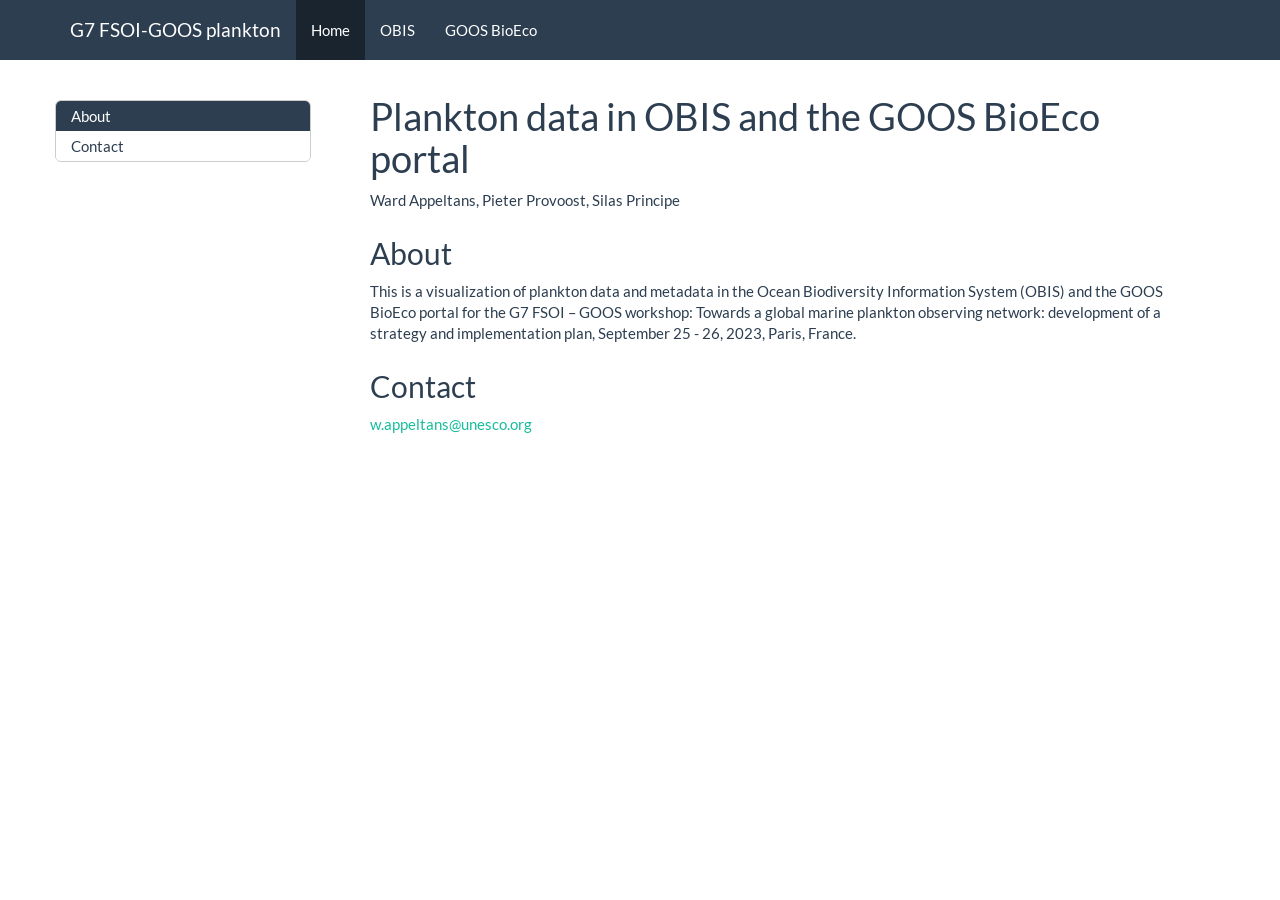
==== docs/index.html @ 5eb35c90 "renamed output dir" ====
<!DOCTYPE html>

<html>

<head>

<meta charset="utf-8" />
<meta name="generator" content="pandoc" />
<meta http-equiv="X-UA-Compatible" content="IE=EDGE" />




<title>Plankton data in OBIS and the GOOS BioEco portal</title>

<script src="site_libs/header-attrs-2.23/header-attrs.js"></script>
<script src="site_libs/jquery-3.6.0/jquery-3.6.0.min.js"></script>
<meta name="viewport" content="width=device-width, initial-scale=1" />
<link href="site_libs/bootstrap-3.3.5/css/flatly.min.css" rel="stylesheet" />
<script src="site_libs/bootstrap-3.3.5/js/bootstrap.min.js"></script>
<script src="site_libs/bootstrap-3.3.5/shim/html5shiv.min.js"></script>
<script src="site_libs/bootstrap-3.3.5/shim/respond.min.js"></script>
<style>h1 {font-size: 34px;}
       h1.title {font-size: 38px;}
       h2 {font-size: 30px;}
       h3 {font-size: 24px;}
       h4 {font-size: 18px;}
       h5 {font-size: 16px;}
       h6 {font-size: 12px;}
       code {color: inherit; background-color: rgba(0, 0, 0, 0.04);}
       pre:not([class]) { background-color: white }</style>
<script src="site_libs/jqueryui-1.13.2/jquery-ui.min.js"></script>
<link href="site_libs/tocify-1.9.1/jquery.tocify.css" rel="stylesheet" />
<script src="site_libs/tocify-1.9.1/jquery.tocify.js"></script>
<script src="site_libs/navigation-1.1/tabsets.js"></script>

<style type="text/css">
  code{white-space: pre-wrap;}
  span.smallcaps{font-variant: small-caps;}
  span.underline{text-decoration: underline;}
  div.column{display: inline-block; vertical-align: top; width: 50%;}
  div.hanging-indent{margin-left: 1.5em; text-indent: -1.5em;}
  ul.task-list{list-style: none;}
    </style>







<link rel="stylesheet" href="style.css" type="text/css" />



<style type = "text/css">
.main-container {
  max-width: 940px;
  margin-left: auto;
  margin-right: auto;
}
img {
  max-width:100%;
}
.tabbed-pane {
  padding-top: 12px;
}
.html-widget {
  margin-bottom: 20px;
}
button.code-folding-btn:focus {
  outline: none;
}
summary {
  display: list-item;
}
details > summary > p:only-child {
  display: inline;
}
pre code {
  padding: 0;
}
</style>


<style type="text/css">
.dropdown-submenu {
  position: relative;
}
.dropdown-submenu>.dropdown-menu {
  top: 0;
  left: 100%;
  margin-top: -6px;
  margin-left: -1px;
  border-radius: 0 6px 6px 6px;
}
.dropdown-submenu:hover>.dropdown-menu {
  display: block;
}
.dropdown-submenu>a:after {
  display: block;
  content: " ";
  float: right;
  width: 0;
  height: 0;
  border-color: transparent;
  border-style: solid;
  border-width: 5px 0 5px 5px;
  border-left-color: #cccccc;
  margin-top: 5px;
  margin-right: -10px;
}
.dropdown-submenu:hover>a:after {
  border-left-color: #adb5bd;
}
.dropdown-submenu.pull-left {
  float: none;
}
.dropdown-submenu.pull-left>.dropdown-menu {
  left: -100%;
  margin-left: 10px;
  border-radius: 6px 0 6px 6px;
}
</style>

<script type="text/javascript">
// manage active state of menu based on current page
$(document).ready(function () {
  // active menu anchor
  href = window.location.pathname
  href = href.substr(href.lastIndexOf('/') + 1)
  if (href === "")
    href = "index.html";
  var menuAnchor = $('a[href="' + href + '"]');

  // mark the anchor link active (and if it's in a dropdown, also mark that active)
  var dropdown = menuAnchor.closest('li.dropdown');
  if (window.bootstrap) { // Bootstrap 4+
    menuAnchor.addClass('active');
    dropdown.find('> .dropdown-toggle').addClass('active');
  } else { // Bootstrap 3
    menuAnchor.parent().addClass('active');
    dropdown.addClass('active');
  }

  // Navbar adjustments
  var navHeight = $(".navbar").first().height() + 15;
  var style = document.createElement('style');
  var pt = "padding-top: " + navHeight + "px; ";
  var mt = "margin-top: -" + navHeight + "px; ";
  var css = "";
  // offset scroll position for anchor links (for fixed navbar)
  for (var i = 1; i <= 6; i++) {
    css += ".section h" + i + "{ " + pt + mt + "}\n";
  }
  style.innerHTML = "body {" + pt + "padding-bottom: 40px; }\n" + css;
  document.head.appendChild(style);
});
</script>

<!-- tabsets -->

<style type="text/css">
.tabset-dropdown > .nav-tabs {
  display: inline-table;
  max-height: 500px;
  min-height: 44px;
  overflow-y: auto;
  border: 1px solid #ddd;
  border-radius: 4px;
}

.tabset-dropdown > .nav-tabs > li.active:before, .tabset-dropdown > .nav-tabs.nav-tabs-open:before {
  content: "\e259";
  font-family: 'Glyphicons Halflings';
  display: inline-block;
  padding: 10px;
  border-right: 1px solid #ddd;
}

.tabset-dropdown > .nav-tabs.nav-tabs-open > li.active:before {
  content: "\e258";
  font-family: 'Glyphicons Halflings';
  border: none;
}

.tabset-dropdown > .nav-tabs > li.active {
  display: block;
}

.tabset-dropdown > .nav-tabs > li > a,
.tabset-dropdown > .nav-tabs > li > a:focus,
.tabset-dropdown > .nav-tabs > li > a:hover {
  border: none;
  display: inline-block;
  border-radius: 4px;
  background-color: transparent;
}

.tabset-dropdown > .nav-tabs.nav-tabs-open > li {
  display: block;
  float: none;
}

.tabset-dropdown > .nav-tabs > li {
  display: none;
}
</style>

<!-- code folding -->



<style type="text/css">

#TOC {
  margin: 25px 0px 20px 0px;
}
@media (max-width: 768px) {
#TOC {
  position: relative;
  width: 100%;
}
}

@media print {
.toc-content {
  /* see https://github.com/w3c/csswg-drafts/issues/4434 */
  float: right;
}
}

.toc-content {
  padding-left: 30px;
  padding-right: 40px;
}

div.main-container {
  max-width: 1200px;
}

div.tocify {
  width: 20%;
  max-width: 260px;
  max-height: 85%;
}

@media (min-width: 768px) and (max-width: 991px) {
  div.tocify {
    width: 25%;
  }
}

@media (max-width: 767px) {
  div.tocify {
    width: 100%;
    max-width: none;
  }
}

.tocify ul, .tocify li {
  line-height: 20px;
}

.tocify-subheader .tocify-item {
  font-size: 0.90em;
}

.tocify .list-group-item {
  border-radius: 0px;
}


</style>



</head>

<body>


<div class="container-fluid main-container">


<!-- setup 3col/9col grid for toc_float and main content  -->
<div class="row">
<div class="col-xs-12 col-sm-4 col-md-3">
<div id="TOC" class="tocify">
</div>
</div>

<div class="toc-content col-xs-12 col-sm-8 col-md-9">




<div class="navbar navbar-default  navbar-fixed-top" role="navigation">
  <div class="container">
    <div class="navbar-header">
      <button type="button" class="navbar-toggle collapsed" data-toggle="collapse" data-bs-toggle="collapse" data-target="#navbar" data-bs-target="#navbar">
        <span class="icon-bar"></span>
        <span class="icon-bar"></span>
        <span class="icon-bar"></span>
      </button>
      <a class="navbar-brand" href="index.html">G7 FSOI-GOOS plankton</a>
    </div>
    <div id="navbar" class="navbar-collapse collapse">
      <ul class="nav navbar-nav">
        <li>
  <a href="index.html">Home</a>
</li>
<li>
  <a href="obis.html">OBIS</a>
</li>
<li>
  <a href="goos.html">GOOS BioEco</a>
</li>
      </ul>
      <ul class="nav navbar-nav navbar-right">
        
      </ul>
    </div><!--/.nav-collapse -->
  </div><!--/.container -->
</div><!--/.navbar -->

<div id="header">



<h1 class="title toc-ignore">Plankton data in OBIS and the GOOS BioEco
portal</h1>

</div>


<p>Ward Appeltans, Pieter Provoost, Silas Principe</p>
<div id="about" class="section level2">
<h2>About</h2>
<p>This is a visualization of plankton data and metadata in the Ocean
Biodiversity Information System (OBIS) and the GOOS BioEco portal for
the G7 FSOI – GOOS workshop: Towards a global marine plankton observing
network: development of a strategy and implementation plan, September 25
- 26, 2023, Paris, France.</p>
</div>
<div id="contact" class="section level2">
<h2>Contact</h2>
<p><a
href="mailto:w.appeltans@unesco.org">w.appeltans@unesco.org</a></p>
</div>



</div>
</div>

</div>

<script>

// add bootstrap table styles to pandoc tables
function bootstrapStylePandocTables() {
  $('tr.odd').parent('tbody').parent('table').addClass('table table-condensed');
}
$(document).ready(function () {
  bootstrapStylePandocTables();
});


</script>

<!-- tabsets -->

<script>
$(document).ready(function () {
  window.buildTabsets("TOC");
});

$(document).ready(function () {
  $('.tabset-dropdown > .nav-tabs > li').click(function () {
    $(this).parent().toggleClass('nav-tabs-open');
  });
});
</script>

<!-- code folding -->

<script>
$(document).ready(function ()  {

    // temporarily add toc-ignore selector to headers for the consistency with Pandoc
    $('.unlisted.unnumbered').addClass('toc-ignore')

    // move toc-ignore selectors from section div to header
    $('div.section.toc-ignore')
        .removeClass('toc-ignore')
        .children('h1,h2,h3,h4,h5').addClass('toc-ignore');

    // establish options
    var options = {
      selectors: "h1,h2,h3",
      theme: "bootstrap3",
      context: '.toc-content',
      hashGenerator: function (text) {
        return text.replace(/[.\\/?&!#<>]/g, '').replace(/\s/g, '_');
      },
      ignoreSelector: ".toc-ignore",
      scrollTo: 0
    };
    options.showAndHide = true;
    options.smoothScroll = true;

    // tocify
    var toc = $("#TOC").tocify(options).data("toc-tocify");
});
</script>

<!-- dynamically load mathjax for compatibility with self-contained -->
<script>
  (function () {
    var script = document.createElement("script");
    script.type = "text/javascript";
    script.src  = "https://mathjax.rstudio.com/latest/MathJax.js?config=TeX-AMS-MML_HTMLorMML";
    document.getElementsByTagName("head")[0].appendChild(script);
  })();
</script>

</body>
</html>
---- docs/site_libs/bootstrap-3.3.5/css/flatly.min.css ----
@font-face {
  font-family: 'Lato';
  font-style: normal;
  font-weight: 400;
  src: url(fonts/Lato.ttf) format('truetype');
}
@font-face {
  font-family: 'Lato';
  font-style: normal;
  font-weight: 700;
  src: url(fonts/LatoBold.ttf) format('truetype');
}
@font-face {
  font-family: 'Lato';
  font-style: italic;
  font-weight: 400;
  src: url(fonts/LatoItalic.ttf) format('truetype');
}

/*!
 * bootswatch v3.3.6
 * Homepage: http://bootswatch.com
 * Copyright 2012-2015 Thomas Park
 * Licensed under MIT
 * Based on Bootstrap
*//*!
 * Bootstrap v3.3.6 (http://getbootstrap.com)
 * Copyright 2011-2015 Twitter, Inc.
 * Licensed under MIT (https://github.com/twbs/bootstrap/blob/master/LICENSE)
 *//*! normalize.css v3.0.3 | MIT License | github.com/necolas/normalize.css */html{font-family:sans-serif;-ms-text-size-adjust:100%;-webkit-text-size-adjust:100%}body{margin:0}article,aside,details,figcaption,figure,footer,header,hgroup,main,menu,nav,section,summary{display:block}audio,canvas,progress,video{display:inline-block;vertical-align:baseline}audio:not([controls]){display:none;height:0}[hidden],template{display:none}a{background-color:transparent}a:active,a:hover{outline:0}abbr[title]{border-bottom:1px dotted}b,strong{font-weight:bold}dfn{font-style:italic}h1{font-size:2em;margin:0.67em 0}mark{background:#ff0;color:#000}small{font-size:80%}sub,sup{font-size:75%;line-height:0;position:relative;vertical-align:baseline}sup{top:-0.5em}sub{bottom:-0.25em}img{border:0}svg:not(:root){overflow:hidden}figure{margin:1em 40px}hr{-webkit-box-sizing:content-box;-moz-box-sizing:content-box;box-sizing:content-box;height:0}pre{overflow:auto}code,kbd,pre,samp{font-family:monospace, monospace;font-size:1em}button,input,optgroup,select,textarea{color:inherit;font:inherit;margin:0}button{overflow:visible}button,select{text-transform:none}button,html input[type="button"],input[type="reset"],input[type="submit"]{-webkit-appearance:button;cursor:pointer}button[disabled],html input[disabled]{cursor:default}button::-moz-focus-inner,input::-moz-focus-inner{border:0;padding:0}input{line-height:normal}input[type="checkbox"],input[type="radio"]{-webkit-box-sizing:border-box;-moz-box-sizing:border-box;box-sizing:border-box;padding:0}input[type="number"]::-webkit-inner-spin-button,input[type="number"]::-webkit-outer-spin-button{height:auto}input[type="search"]{-webkit-appearance:textfield;-webkit-box-sizing:content-box;-moz-box-sizing:content-box;box-sizing:content-box}input[type="search"]::-webkit-search-cancel-button,input[type="search"]::-webkit-search-decoration{-webkit-appearance:none}fieldset{border:1px solid #c0c0c0;margin:0 2px;padding:0.35em 0.625em 0.75em}legend{border:0;padding:0}textarea{overflow:auto}optgroup{font-weight:bold}table{border-collapse:collapse;border-spacing:0}td,th{padding:0}/*! Source: https://github.com/h5bp/html5-boilerplate/blob/master/src/css/main.css */@media print{*,*:before,*:after{background:transparent !important;color:#000 !important;-webkit-box-shadow:none !important;box-shadow:none !important;text-shadow:none !important}a,a:visited{text-decoration:underline}a[href]:after{content:" (" attr(href) ")"}abbr[title]:after{content:" (" attr(title) ")"}a[href^="#"]:after,a[href^="javascript:"]:after{content:""}pre,blockquote{border:1px solid #999;page-break-inside:avoid}thead{display:table-header-group}tr,img{page-break-inside:avoid}img{max-width:100% !important}p,h2,h3{orphans:3;widows:3}h2,h3{page-break-after:avoid}.navbar{display:none}.btn>.caret,.dropup>.btn>.caret{border-top-color:#000 !important}.label{border:1px solid #000}.table{border-collapse:collapse !important}.table td,.table th{background-color:#fff !important}.table-bordered th,.table-bordered td{border:1px solid #ddd !important}}@font-face{font-family:'Glyphicons Halflings';src:url('../fonts/glyphicons-halflings-regular.eot');src:url('../fonts/glyphicons-halflings-regular.eot?#iefix') format('embedded-opentype'),url('../fonts/glyphicons-halflings-regular.woff') format('woff'),url('../fonts/glyphicons-halflings-regular.ttf') format('truetype'),url('../fonts/glyphicons-halflings-regular.svg#glyphicons_halflingsregular') format('svg')}.glyphicon{position:relative;top:1px;display:inline-block;font-family:'Glyphicons Halflings';font-style:normal;font-weight:normal;line-height:1;-webkit-font-smoothing:antialiased;-moz-osx-font-smoothing:grayscale}.glyphicon-asterisk:before{content:"\002a"}.glyphicon-plus:before{content:"\002b"}.glyphicon-euro:before,.glyphicon-eur:before{content:"\20ac"}.glyphicon-minus:before{content:"\2212"}.glyphicon-cloud:before{content:"\2601"}.glyphicon-envelope:before{content:"\2709"}.glyphicon-pencil:before{content:"\270f"}.glyphicon-glass:before{content:"\e001"}.glyphicon-music:before{content:"\e002"}.glyphicon-search:before{content:"\e003"}.glyphicon-heart:before{content:"\e005"}.glyphicon-star:before{content:"\e006"}.glyphicon-star-empty:before{content:"\e007"}.glyphicon-user:before{content:"\e008"}.glyphicon-film:before{content:"\e009"}.glyphicon-th-large:before{content:"\e010"}.glyphicon-th:before{content:"\e011"}.glyphicon-th-list:before{content:"\e012"}.glyphicon-ok:before{content:"\e013"}.glyphicon-remove:before{content:"\e014"}.glyphicon-zoom-in:before{content:"\e015"}.glyphicon-zoom-out:before{content:"\e016"}.glyphicon-off:before{content:"\e017"}.glyphicon-signal:before{content:"\e018"}.glyphicon-cog:before{content:"\e019"}.glyphicon-trash:before{content:"\e020"}.glyphicon-home:before{content:"\e021"}.glyphicon-file:before{content:"\e022"}.glyphicon-time:before{content:"\e023"}.glyphicon-road:before{content:"\e024"}.glyphicon-download-alt:before{content:"\e025"}.glyphicon-download:before{content:"\e026"}.glyphicon-upload:before{content:"\e027"}.glyphicon-inbox:before{content:"\e028"}.glyphicon-play-circle:before{content:"\e029"}.glyphicon-repeat:before{content:"\e030"}.glyphicon-refresh:before{content:"\e031"}.glyphicon-list-alt:before{content:"\e032"}.glyphicon-lock:before{content:"\e033"}.glyphicon-flag:before{content:"\e034"}.glyphicon-headphones:before{content:"\e035"}.glyphicon-volume-off:before{content:"\e036"}.glyphicon-volume-down:before{content:"\e037"}.glyphicon-volume-up:before{content:"\e038"}.glyphicon-qrcode:before{content:"\e039"}.glyphicon-barcode:before{content:"\e040"}.glyphicon-tag:before{content:"\e041"}.glyphicon-tags:before{content:"\e042"}.glyphicon-book:before{content:"\e043"}.glyphicon-bookmark:before{content:"\e044"}.glyphicon-print:before{content:"\e045"}.glyphicon-camera:before{content:"\e046"}.glyphicon-font:before{content:"\e047"}.glyphicon-bold:before{content:"\e048"}.glyphicon-italic:before{content:"\e049"}.glyphicon-text-height:before{content:"\e050"}.glyphicon-text-width:before{content:"\e051"}.glyphicon-align-left:before{content:"\e052"}.glyphicon-align-center:before{content:"\e053"}.glyphicon-align-right:before{content:"\e054"}.glyphicon-align-justify:before{content:"\e055"}.glyphicon-list:before{content:"\e056"}.glyphicon-indent-left:before{content:"\e057"}.glyphicon-indent-right:before{content:"\e058"}.glyphicon-facetime-video:before{content:"\e059"}.glyphicon-picture:before{content:"\e060"}.glyphicon-map-marker:before{content:"\e062"}.glyphicon-adjust:before{content:"\e063"}.glyphicon-tint:before{content:"\e064"}.glyphicon-edit:before{content:"\e065"}.glyphicon-share:before{content:"\e066"}.glyphicon-check:before{content:"\e067"}.glyphicon-move:before{content:"\e068"}.glyphicon-step-backward:before{content:"\e069"}.glyphicon-fast-backward:before{content:"\e070"}.glyphicon-backward:before{content:"\e071"}.glyphicon-play:before{content:"\e072"}.glyphicon-pause:before{content:"\e073"}.glyphicon-stop:before{content:"\e074"}.glyphicon-forward:before{content:"\e075"}.glyphicon-fast-forward:before{content:"\e076"}.glyphicon-step-forward:before{content:"\e077"}.glyphicon-eject:before{content:"\e078"}.glyphicon-chevron-left:before{content:"\e079"}.glyphicon-chevron-right:before{content:"\e080"}.glyphicon-plus-sign:before{content:"\e081"}.glyphicon-minus-sign:before{content:"\e082"}.glyphicon-remove-sign:before{content:"\e083"}.glyphicon-ok-sign:before{content:"\e084"}.glyphicon-question-sign:before{content:"\e085"}.glyphicon-info-sign:before{content:"\e086"}.glyphicon-screenshot:before{content:"\e087"}.glyphicon-remove-circle:before{content:"\e088"}.glyphicon-ok-circle:before{content:"\e089"}.glyphicon-ban-circle:before{content:"\e090"}.glyphicon-arrow-left:before{content:"\e091"}.glyphicon-arrow-right:before{content:"\e092"}.glyphicon-arrow-up:before{content:"\e093"}.glyphicon-arrow-down:before{content:"\e094"}.glyphicon-share-alt:before{content:"\e095"}.glyphicon-resize-full:before{content:"\e096"}.glyphicon-resize-small:before{content:"\e097"}.glyphicon-exclamation-sign:before{content:"\e101"}.glyphicon-gift:before{content:"\e102"}.glyphicon-leaf:before{content:"\e103"}.glyphicon-fire:before{content:"\e104"}.glyphicon-eye-open:before{content:"\e105"}.glyphicon-eye-close:before{content:"\e106"}.glyphicon-warning-sign:before{content:"\e107"}.glyphicon-plane:before{content:"\e108"}.glyphicon-calendar:before{content:"\e109"}.glyphicon-random:before{content:"\e110"}.glyphicon-comment:before{content:"\e111"}.glyphicon-magnet:before{content:"\e112"}.glyphicon-chevron-up:before{content:"\e113"}.glyphicon-chevron-down:before{content:"\e114"}.glyphicon-retweet:before{content:"\e115"}.glyphicon-shopping-cart:before{content:"\e116"}.glyphicon-folder-close:before{content:"\e117"}.glyphicon-folder-open:before{content:"\e118"}.glyphicon-resize-vertical:before{content:"\e119"}.glyphicon-resize-horizontal:before{content:"\e120"}.glyphicon-hdd:before{content:"\e121"}.glyphicon-bullhorn:before{content:"\e122"}.glyphicon-bell:before{content:"\e123"}.glyphicon-certificate:before{content:"\e124"}.glyphicon-thumbs-up:before{content:"\e125"}.glyphicon-thumbs-down:before{content:"\e126"}.glyphicon-hand-right:before{content:"\e127"}.glyphicon-hand-left:before{content:"\e128"}.glyphicon-hand-up:before{content:"\e129"}.glyphicon-hand-down:before{content:"\e130"}.glyphicon-circle-arrow-right:before{content:"\e131"}.glyphicon-circle-arrow-left:before{content:"\e132"}.glyphicon-circle-arrow-up:before{content:"\e133"}.glyphicon-circle-arrow-down:before{content:"\e134"}.glyphicon-globe:before{content:"\e135"}.glyphicon-wrench:before{content:"\e136"}.glyphicon-tasks:before{content:"\e137"}.glyphicon-filter:before{content:"\e138"}.glyphicon-briefcase:before{content:"\e139"}.glyphicon-fullscreen:before{content:"\e140"}.glyphicon-dashboard:before{content:"\e141"}.glyphicon-paperclip:before{content:"\e142"}.glyphicon-heart-empty:before{content:"\e143"}.glyphicon-link:before{content:"\e144"}.glyphicon-phone:before{content:"\e145"}.glyphicon-pushpin:before{content:"\e146"}.glyphicon-usd:before{content:"\e148"}.glyphicon-gbp:before{content:"\e149"}.glyphicon-sort:before{content:"\e150"}.glyphicon-sort-by-alphabet:before{content:"\e151"}.glyphicon-sort-by-alphabet-alt:before{content:"\e152"}.glyphicon-sort-by-order:before{content:"\e153"}.glyphicon-sort-by-order-alt:before{content:"\e154"}.glyphicon-sort-by-attributes:before{content:"\e155"}.glyphicon-sort-by-attributes-alt:before{content:"\e156"}.glyphicon-unchecked:before{content:"\e157"}.glyphicon-expand:before{content:"\e158"}.glyphicon-collapse-down:before{content:"\e159"}.glyphicon-collapse-up:before{content:"\e160"}.glyphicon-log-in:before{content:"\e161"}.glyphicon-flash:before{content:"\e162"}.glyphicon-log-out:before{content:"\e163"}.glyphicon-new-window:before{content:"\e164"}.glyphicon-record:before{content:"\e165"}.glyphicon-save:before{content:"\e166"}.glyphicon-open:before{content:"\e167"}.glyphicon-saved:before{content:"\e168"}.glyphicon-import:before{content:"\e169"}.glyphicon-export:before{content:"\e170"}.glyphicon-send:before{content:"\e171"}.glyphicon-floppy-disk:before{content:"\e172"}.glyphicon-floppy-saved:before{content:"\e173"}.glyphicon-floppy-remove:before{content:"\e174"}.glyphicon-floppy-save:before{content:"\e175"}.glyphicon-floppy-open:before{content:"\e176"}.glyphicon-credit-card:before{content:"\e177"}.glyphicon-transfer:before{content:"\e178"}.glyphicon-cutlery:before{content:"\e179"}.glyphicon-header:before{content:"\e180"}.glyphicon-compressed:before{content:"\e181"}.glyphicon-earphone:before{content:"\e182"}.glyphicon-phone-alt:before{content:"\e183"}.glyphicon-tower:before{content:"\e184"}.glyphicon-stats:before{content:"\e185"}.glyphicon-sd-video:before{content:"\e186"}.glyphicon-hd-video:before{content:"\e187"}.glyphicon-subtitles:before{content:"\e188"}.glyphicon-sound-stereo:before{content:"\e189"}.glyphicon-sound-dolby:before{content:"\e190"}.glyphicon-sound-5-1:before{content:"\e191"}.glyphicon-sound-6-1:before{content:"\e192"}.glyphicon-sound-7-1:before{content:"\e193"}.glyphicon-copyright-mark:before{content:"\e194"}.glyphicon-registration-mark:before{content:"\e195"}.glyphicon-cloud-download:before{content:"\e197"}.glyphicon-cloud-upload:before{content:"\e198"}.glyphicon-tree-conifer:before{content:"\e199"}.glyphicon-tree-deciduous:before{content:"\e200"}.glyphicon-cd:before{content:"\e201"}.glyphicon-save-file:before{content:"\e202"}.glyphicon-open-file:before{content:"\e203"}.glyphicon-level-up:before{content:"\e204"}.glyphicon-copy:before{content:"\e205"}.glyphicon-paste:before{content:"\e206"}.glyphicon-alert:before{content:"\e209"}.glyphicon-equalizer:before{content:"\e210"}.glyphicon-king:before{content:"\e211"}.glyphicon-queen:before{content:"\e212"}.glyphicon-pawn:before{content:"\e213"}.glyphicon-bishop:before{content:"\e214"}.glyphicon-knight:before{content:"\e215"}.glyphicon-baby-formula:before{content:"\e216"}.glyphicon-tent:before{content:"\26fa"}.glyphicon-blackboard:before{content:"\e218"}.glyphicon-bed:before{content:"\e219"}.glyphicon-apple:before{content:"\f8ff"}.glyphicon-erase:before{content:"\e221"}.glyphicon-hourglass:before{content:"\231b"}.glyphicon-lamp:before{content:"\e223"}.glyphicon-duplicate:before{content:"\e224"}.glyphicon-piggy-bank:before{content:"\e225"}.glyphicon-scissors:before{content:"\e226"}.glyphicon-bitcoin:before{content:"\e227"}.glyphicon-btc:before{content:"\e227"}.glyphicon-xbt:before{content:"\e227"}.glyphicon-yen:before{content:"\00a5"}.glyphicon-jpy:before{content:"\00a5"}.glyphicon-ruble:before{content:"\20bd"}.glyphicon-rub:before{content:"\20bd"}.glyphicon-scale:before{content:"\e230"}.glyphicon-ice-lolly:before{content:"\e231"}.glyphicon-ice-lolly-tasted:before{content:"\e232"}.glyphicon-education:before{content:"\e233"}.glyphicon-option-horizontal:before{content:"\e234"}.glyphicon-option-vertical:before{content:"\e235"}.glyphicon-menu-hamburger:before{content:"\e236"}.glyphicon-modal-window:before{content:"\e237"}.glyphicon-oil:before{content:"\e238"}.glyphicon-grain:before{content:"\e239"}.glyphicon-sunglasses:before{content:"\e240"}.glyphicon-text-size:before{content:"\e241"}.glyphicon-text-color:before{content:"\e242"}.glyphicon-text-background:before{content:"\e243"}.glyphicon-object-align-top:before{content:"\e244"}.glyphicon-object-align-bottom:before{content:"\e245"}.glyphicon-object-align-horizontal:before{content:"\e246"}.glyphicon-object-align-left:before{content:"\e247"}.glyphicon-object-align-vertical:before{content:"\e248"}.glyphicon-object-align-right:before{content:"\e249"}.glyphicon-triangle-right:before{content:"\e250"}.glyphicon-triangle-left:before{content:"\e251"}.glyphicon-triangle-bottom:before{content:"\e252"}.glyphicon-triangle-top:before{content:"\e253"}.glyphicon-console:before{content:"\e254"}.glyphicon-superscript:before{content:"\e255"}.glyphicon-subscript:before{content:"\e256"}.glyphicon-menu-left:before{content:"\e257"}.glyphicon-menu-right:before{content:"\e258"}.glyphicon-menu-down:before{content:"\e259"}.glyphicon-menu-up:before{content:"\e260"}*{-webkit-box-sizing:border-box;-moz-box-sizing:border-box;box-sizing:border-box}*:before,*:after{-webkit-box-sizing:border-box;-moz-box-sizing:border-box;box-sizing:border-box}html{font-size:10px;-webkit-tap-highlight-color:rgba(0,0,0,0)}body{font-family:"Lato","Helvetica Neue",Helvetica,Arial,sans-serif;font-size:15px;line-height:1.42857143;color:#2c3e50;background-color:#ffffff}input,button,select,textarea{font-family:inherit;font-size:inherit;line-height:inherit}a{color:#18bc9c;text-decoration:none}a:hover,a:focus{color:#18bc9c;text-decoration:underline}a:focus{outline:thin dotted;outline:5px auto -webkit-focus-ring-color;outline-offset:-2px}figure{margin:0}img{vertical-align:middle}.img-responsive,.thumbnail>img,.thumbnail a>img,.carousel-inner>.item>img,.carousel-inner>.item>a>img{display:block;max-width:100%;height:auto}.img-rounded{border-radius:6px}.img-thumbnail{padding:4px;line-height:1.42857143;background-color:#ffffff;border:1px solid #ecf0f1;border-radius:4px;-webkit-transition:all .2s ease-in-out;-o-transition:all .2s ease-in-out;transition:all .2s ease-in-out;display:inline-block;max-width:100%;height:auto}.img-circle{border-radius:50%}hr{margin-top:21px;margin-bottom:21px;border:0;border-top:1px solid #ecf0f1}.sr-only{position:absolute;width:1px;height:1px;margin:-1px;padding:0;overflow:hidden;clip:rect(0, 0, 0, 0);border:0}.sr-only-focusable:active,.sr-only-focusable:focus{position:static;width:auto;height:auto;margin:0;overflow:visible;clip:auto}[role="button"]{cursor:pointer}h1,h2,h3,h4,h5,h6,.h1,.h2,.h3,.h4,.h5,.h6{font-family:"Lato","Helvetica Neue",Helvetica,Arial,sans-serif;font-weight:400;line-height:1.1;color:inherit}h1 small,h2 small,h3 small,h4 small,h5 small,h6 small,.h1 small,.h2 small,.h3 small,.h4 small,.h5 small,.h6 small,h1 .small,h2 .small,h3 .small,h4 .small,h5 .small,h6 .small,.h1 .small,.h2 .small,.h3 .small,.h4 .small,.h5 .small,.h6 .small{font-weight:normal;line-height:1;color:#b4bcc2}h1,.h1,h2,.h2,h3,.h3{margin-top:21px;margin-bottom:10.5px}h1 small,.h1 small,h2 small,.h2 small,h3 small,.h3 small,h1 .small,.h1 .small,h2 .small,.h2 .small,h3 .small,.h3 .small{font-size:65%}h4,.h4,h5,.h5,h6,.h6{margin-top:10.5px;margin-bottom:10.5px}h4 small,.h4 small,h5 small,.h5 small,h6 small,.h6 small,h4 .small,.h4 .small,h5 .small,.h5 .small,h6 .small,.h6 .small{font-size:75%}h1,.h1{font-size:39px}h2,.h2{font-size:32px}h3,.h3{font-size:26px}h4,.h4{font-size:19px}h5,.h5{font-size:15px}h6,.h6{font-size:13px}p{margin:0 0 10.5px}.lead{margin-bottom:21px;font-size:17px;font-weight:300;line-height:1.4}@media (min-width:768px){.lead{font-size:22.5px}}small,.small{font-size:86%}mark,.mark{background-color:#f39c12;padding:.2em}.text-left{text-align:left}.text-right{text-align:right}.text-center{text-align:center}.text-justify{text-align:justify}.text-nowrap{white-space:nowrap}.text-lowercase{text-transform:lowercase}.text-uppercase{text-transform:uppercase}.text-capitalize{text-transform:capitalize}.text-muted{color:#b4bcc2}.text-primary{color:#2c3e50}a.text-primary:hover,a.text-primary:focus{color:#1a242f}.text-success{color:#ffffff}a.text-success:hover,a.text-success:focus{color:#e6e6e6}.text-info{color:#ffffff}a.text-info:hover,a.text-info:focus{color:#e6e6e6}.text-warning{color:#ffffff}a.text-warning:hover,a.text-warning:focus{color:#e6e6e6}.text-danger{color:#ffffff}a.text-danger:hover,a.text-danger:focus{color:#e6e6e6}.bg-primary{color:#fff;background-color:#2c3e50}a.bg-primary:hover,a.bg-primary:focus{background-color:#1a242f}.bg-success{background-color:#18bc9c}a.bg-success:hover,a.bg-success:focus{background-color:#128f76}.bg-info{background-color:#3498db}a.bg-info:hover,a.bg-info:focus{background-color:#217dbb}.bg-warning{background-color:#f39c12}a.bg-warning:hover,a.bg-warning:focus{background-color:#c87f0a}.bg-danger{background-color:#e74c3c}a.bg-danger:hover,a.bg-danger:focus{background-color:#d62c1a}.page-header{padding-bottom:9.5px;margin:42px 0 21px;border-bottom:1px solid transparent}ul,ol{margin-top:0;margin-bottom:10.5px}ul ul,ol ul,ul ol,ol ol{margin-bottom:0}.list-unstyled{padding-left:0;list-style:none}.list-inline{padding-left:0;list-style:none;margin-left:-5px}.list-inline>li{display:inline-block;padding-left:5px;padding-right:5px}dl{margin-top:0;margin-bottom:21px}dt,dd{line-height:1.42857143}dt{font-weight:bold}dd{margin-left:0}@media (min-width:768px){.dl-horizontal dt{float:left;width:160px;clear:left;text-align:right;overflow:hidden;text-overflow:ellipsis;white-space:nowrap}.dl-horizontal dd{margin-left:180px}}abbr[title],abbr[data-original-title]{cursor:help;border-bottom:1px dotted #b4bcc2}.initialism{font-size:90%;text-transform:uppercase}blockquote{padding:10.5px 21px;margin:0 0 21px;font-size:18.75px;border-left:5px solid #ecf0f1}blockquote p:last-child,blockquote ul:last-child,blockquote ol:last-child{margin-bottom:0}blockquote footer,blockquote small,blockquote .small{display:block;font-size:80%;line-height:1.42857143;color:#b4bcc2}blockquote footer:before,blockquote small:before,blockquote .small:before{content:'\2014 \00A0'}.blockquote-reverse,blockquote.pull-right{padding-right:15px;padding-left:0;border-right:5px solid #ecf0f1;border-left:0;text-align:right}.blockquote-reverse footer:before,blockquote.pull-right footer:before,.blockquote-reverse small:before,blockquote.pull-right small:before,.blockquote-reverse .small:before,blockquote.pull-right .small:before{content:''}.blockquote-reverse footer:after,blockquote.pull-right footer:after,.blockquote-reverse small:after,blockquote.pull-right small:after,.blockquote-reverse .small:after,blockquote.pull-right .small:after{content:'\00A0 \2014'}address{margin-bottom:21px;font-style:normal;line-height:1.42857143}code,kbd,pre,samp{font-family:monospace}code{padding:2px 4px;font-size:90%;color:#c7254e;background-color:#f9f2f4;border-radius:4px}kbd{padding:2px 4px;font-size:90%;color:#ffffff;background-color:#333333;border-radius:3px;-webkit-box-shadow:inset 0 -1px 0 rgba(0,0,0,0.25);box-shadow:inset 0 -1px 0 rgba(0,0,0,0.25)}kbd kbd{padding:0;font-size:100%;font-weight:bold;-webkit-box-shadow:none;box-shadow:none}pre{display:block;padding:10px;margin:0 0 10.5px;font-size:14px;line-height:1.42857143;word-break:break-all;word-wrap:break-word;color:#7b8a8b;background-color:#ecf0f1;border:1px solid #cccccc;border-radius:4px}pre code{padding:0;font-size:inherit;color:inherit;white-space:pre-wrap;background-color:transparent;border-radius:0}.pre-scrollable{max-height:340px;overflow-y:scroll}.container{margin-right:auto;margin-left:auto;padding-left:15px;padding-right:15px}@media (min-width:768px){.container{width:750px}}@media (min-width:992px){.container{width:970px}}@media (min-width:1200px){.container{width:1170px}}.container-fluid{margin-right:auto;margin-left:auto;padding-left:15px;padding-right:15px}.row{margin-left:-15px;margin-right:-15px}.col-xs-1,.col-sm-1,.col-md-1,.col-lg-1,.col-xs-2,.col-sm-2,.col-md-2,.col-lg-2,.col-xs-3,.col-sm-3,.col-md-3,.col-lg-3,.col-xs-4,.col-sm-4,.col-md-4,.col-lg-4,.col-xs-5,.col-sm-5,.col-md-5,.col-lg-5,.col-xs-6,.col-sm-6,.col-md-6,.col-lg-6,.col-xs-7,.col-sm-7,.col-md-7,.col-lg-7,.col-xs-8,.col-sm-8,.col-md-8,.col-lg-8,.col-xs-9,.col-sm-9,.col-md-9,.col-lg-9,.col-xs-10,.col-sm-10,.col-md-10,.col-lg-10,.col-xs-11,.col-sm-11,.col-md-11,.col-lg-11,.col-xs-12,.col-sm-12,.col-md-12,.col-lg-12{position:relative;min-height:1px;padding-left:15px;padding-right:15px}.col-xs-1,.col-xs-2,.col-xs-3,.col-xs-4,.col-xs-5,.col-xs-6,.col-xs-7,.col-xs-8,.col-xs-9,.col-xs-10,.col-xs-11,.col-xs-12{float:left}.col-xs-12{width:100%}.col-xs-11{width:91.66666667%}.col-xs-10{width:83.33333333%}.col-xs-9{width:75%}.col-xs-8{width:66.66666667%}.col-xs-7{width:58.33333333%}.col-xs-6{width:50%}.col-xs-5{width:41.66666667%}.col-xs-4{width:33.33333333%}.col-xs-3{width:25%}.col-xs-2{width:16.66666667%}.col-xs-1{width:8.33333333%}.col-xs-pull-12{right:100%}.col-xs-pull-11{right:91.66666667%}.col-xs-pull-10{right:83.33333333%}.col-xs-pull-9{right:75%}.col-xs-pull-8{right:66.66666667%}.col-xs-pull-7{right:58.33333333%}.col-xs-pull-6{right:50%}.col-xs-pull-5{right:41.66666667%}.col-xs-pull-4{right:33.33333333%}.col-xs-pull-3{right:25%}.col-xs-pull-2{right:16.66666667%}.col-xs-pull-1{right:8.33333333%}.col-xs-pull-0{right:auto}.col-xs-push-12{left:100%}.col-xs-push-11{left:91.66666667%}.col-xs-push-10{left:83.33333333%}.col-xs-push-9{left:75%}.col-xs-push-8{left:66.66666667%}.col-xs-push-7{left:58.33333333%}.col-xs-push-6{left:50%}.col-xs-push-5{left:41.66666667%}.col-xs-push-4{left:33.33333333%}.col-xs-push-3{left:25%}.col-xs-push-2{left:16.66666667%}.col-xs-push-1{left:8.33333333%}.col-xs-push-0{left:auto}.col-xs-offset-12{margin-left:100%}.col-xs-offset-11{margin-left:91.66666667%}.col-xs-offset-10{margin-left:83.33333333%}.col-xs-offset-9{margin-left:75%}.col-xs-offset-8{margin-left:66.66666667%}.col-xs-offset-7{margin-left:58.33333333%}.col-xs-offset-6{margin-left:50%}.col-xs-offset-5{margin-left:41.66666667%}.col-xs-offset-4{margin-left:33.33333333%}.col-xs-offset-3{margin-left:25%}.col-xs-offset-2{margin-left:16.66666667%}.col-xs-offset-1{margin-left:8.33333333%}.col-xs-offset-0{margin-left:0%}@media (min-width:768px){.col-sm-1,.col-sm-2,.col-sm-3,.col-sm-4,.col-sm-5,.col-sm-6,.col-sm-7,.col-sm-8,.col-sm-9,.col-sm-10,.col-sm-11,.col-sm-12{float:left}.col-sm-12{width:100%}.col-sm-11{width:91.66666667%}.col-sm-10{width:83.33333333%}.col-sm-9{width:75%}.col-sm-8{width:66.66666667%}.col-sm-7{width:58.33333333%}.col-sm-6{width:50%}.col-sm-5{width:41.66666667%}.col-sm-4{width:33.33333333%}.col-sm-3{width:25%}.col-sm-2{width:16.66666667%}.col-sm-1{width:8.33333333%}.col-sm-pull-12{right:100%}.col-sm-pull-11{right:91.66666667%}.col-sm-pull-10{right:83.33333333%}.col-sm-pull-9{right:75%}.col-sm-pull-8{right:66.66666667%}.col-sm-pull-7{right:58.33333333%}.col-sm-pull-6{right:50%}.col-sm-pull-5{right:41.66666667%}.col-sm-pull-4{right:33.33333333%}.col-sm-pull-3{right:25%}.col-sm-pull-2{right:16.66666667%}.col-sm-pull-1{right:8.33333333%}.col-sm-pull-0{right:auto}.col-sm-push-12{left:100%}.col-sm-push-11{left:91.66666667%}.col-sm-push-10{left:83.33333333%}.col-sm-push-9{left:75%}.col-sm-push-8{left:66.66666667%}.col-sm-push-7{left:58.33333333%}.col-sm-push-6{left:50%}.col-sm-push-5{left:41.66666667%}.col-sm-push-4{left:33.33333333%}.col-sm-push-3{left:25%}.col-sm-push-2{left:16.66666667%}.col-sm-push-1{left:8.33333333%}.col-sm-push-0{left:auto}.col-sm-offset-12{margin-left:100%}.col-sm-offset-11{margin-left:91.66666667%}.col-sm-offset-10{margin-left:83.33333333%}.col-sm-offset-9{margin-left:75%}.col-sm-offset-8{margin-left:66.66666667%}.col-sm-offset-7{margin-left:58.33333333%}.col-sm-offset-6{margin-left:50%}.col-sm-offset-5{margin-left:41.66666667%}.col-sm-offset-4{margin-left:33.33333333%}.col-sm-offset-3{margin-left:25%}.col-sm-offset-2{margin-left:16.66666667%}.col-sm-offset-1{margin-left:8.33333333%}.col-sm-offset-0{margin-left:0%}}@media (min-width:992px){.col-md-1,.col-md-2,.col-md-3,.col-md-4,.col-md-5,.col-md-6,.col-md-7,.col-md-8,.col-md-9,.col-md-10,.col-md-11,.col-md-12{float:left}.col-md-12{width:100%}.col-md-11{width:91.66666667%}.col-md-10{width:83.33333333%}.col-md-9{width:75%}.col-md-8{width:66.66666667%}.col-md-7{width:58.33333333%}.col-md-6{width:50%}.col-md-5{width:41.66666667%}.col-md-4{width:33.33333333%}.col-md-3{width:25%}.col-md-2{width:16.66666667%}.col-md-1{width:8.33333333%}.col-md-pull-12{right:100%}.col-md-pull-11{right:91.66666667%}.col-md-pull-10{right:83.33333333%}.col-md-pull-9{right:75%}.col-md-pull-8{right:66.66666667%}.col-md-pull-7{right:58.33333333%}.col-md-pull-6{right:50%}.col-md-pull-5{right:41.66666667%}.col-md-pull-4{right:33.33333333%}.col-md-pull-3{right:25%}.col-md-pull-2{right:16.66666667%}.col-md-pull-1{right:8.33333333%}.col-md-pull-0{right:auto}.col-md-push-12{left:100%}.col-md-push-11{left:91.66666667%}.col-md-push-10{left:83.33333333%}.col-md-push-9{left:75%}.col-md-push-8{left:66.66666667%}.col-md-push-7{left:58.33333333%}.col-md-push-6{left:50%}.col-md-push-5{left:41.66666667%}.col-md-push-4{left:33.33333333%}.col-md-push-3{left:25%}.col-md-push-2{left:16.66666667%}.col-md-push-1{left:8.33333333%}.col-md-push-0{left:auto}.col-md-offset-12{margin-left:100%}.col-md-offset-11{margin-left:91.66666667%}.col-md-offset-10{margin-left:83.33333333%}.col-md-offset-9{margin-left:75%}.col-md-offset-8{margin-left:66.66666667%}.col-md-offset-7{margin-left:58.33333333%}.col-md-offset-6{margin-left:50%}.col-md-offset-5{margin-left:41.66666667%}.col-md-offset-4{margin-left:33.33333333%}.col-md-offset-3{margin-left:25%}.col-md-offset-2{margin-left:16.66666667%}.col-md-offset-1{margin-left:8.33333333%}.col-md-offset-0{margin-left:0%}}@media (min-width:1200px){.col-lg-1,.col-lg-2,.col-lg-3,.col-lg-4,.col-lg-5,.col-lg-6,.col-lg-7,.col-lg-8,.col-lg-9,.col-lg-10,.col-lg-11,.col-lg-12{float:left}.col-lg-12{width:100%}.col-lg-11{width:91.66666667%}.col-lg-10{width:83.33333333%}.col-lg-9{width:75%}.col-lg-8{width:66.66666667%}.col-lg-7{width:58.33333333%}.col-lg-6{width:50%}.col-lg-5{width:41.66666667%}.col-lg-4{width:33.33333333%}.col-lg-3{width:25%}.col-lg-2{width:16.66666667%}.col-lg-1{width:8.33333333%}.col-lg-pull-12{right:100%}.col-lg-pull-11{right:91.66666667%}.col-lg-pull-10{right:83.33333333%}.col-lg-pull-9{right:75%}.col-lg-pull-8{right:66.66666667%}.col-lg-pull-7{right:58.33333333%}.col-lg-pull-6{right:50%}.col-lg-pull-5{right:41.66666667%}.col-lg-pull-4{right:33.33333333%}.col-lg-pull-3{right:25%}.col-lg-pull-2{right:16.66666667%}.col-lg-pull-1{right:8.33333333%}.col-lg-pull-0{right:auto}.col-lg-push-12{left:100%}.col-lg-push-11{left:91.66666667%}.col-lg-push-10{left:83.33333333%}.col-lg-push-9{left:75%}.col-lg-push-8{left:66.66666667%}.col-lg-push-7{left:58.33333333%}.col-lg-push-6{left:50%}.col-lg-push-5{left:41.66666667%}.col-lg-push-4{left:33.33333333%}.col-lg-push-3{left:25%}.col-lg-push-2{left:16.66666667%}.col-lg-push-1{left:8.33333333%}.col-lg-push-0{left:auto}.col-lg-offset-12{margin-left:100%}.col-lg-offset-11{margin-left:91.66666667%}.col-lg-offset-10{margin-left:83.33333333%}.col-lg-offset-9{margin-left:75%}.col-lg-offset-8{margin-left:66.66666667%}.col-lg-offset-7{margin-left:58.33333333%}.col-lg-offset-6{margin-left:50%}.col-lg-offset-5{margin-left:41.66666667%}.col-lg-offset-4{margin-left:33.33333333%}.col-lg-offset-3{margin-left:25%}.col-lg-offset-2{margin-left:16.66666667%}.col-lg-offset-1{margin-left:8.33333333%}.col-lg-offset-0{margin-left:0%}}table{background-color:transparent}caption{padding-top:8px;padding-bottom:8px;color:#b4bcc2;text-align:left}th{}.table{width:100%;max-width:100%;margin-bottom:21px}.table>thead>tr>th,.table>tbody>tr>th,.table>tfoot>tr>th,.table>thead>tr>td,.table>tbody>tr>td,.table>tfoot>tr>td{padding:8px;line-height:1.42857143;vertical-align:top;border-top:1px solid #ecf0f1}.table>thead>tr>th{vertical-align:bottom;border-bottom:2px solid #ecf0f1}.table>caption+thead>tr:first-child>th,.table>colgroup+thead>tr:first-child>th,.table>thead:first-child>tr:first-child>th,.table>caption+thead>tr:first-child>td,.table>colgroup+thead>tr:first-child>td,.table>thead:first-child>tr:first-child>td{border-top:0}.table>tbody+tbody{border-top:2px solid #ecf0f1}.table .table{background-color:#ffffff}.table-condensed>thead>tr>th,.table-condensed>tbody>tr>th,.table-condensed>tfoot>tr>th,.table-condensed>thead>tr>td,.table-condensed>tbody>tr>td,.table-condensed>tfoot>tr>td{padding:5px}.table-bordered{border:1px solid #ecf0f1}.table-bordered>thead>tr>th,.table-bordered>tbody>tr>th,.table-bordered>tfoot>tr>th,.table-bordered>thead>tr>td,.table-bordered>tbody>tr>td,.table-bordered>tfoot>tr>td{border:1px solid #ecf0f1}.table-bordered>thead>tr>th,.table-bordered>thead>tr>td{border-bottom-width:2px}.table-striped>tbody>tr:nth-of-type(odd){background-color:#f9f9f9}.table-hover>tbody>tr:hover{background-color:#ecf0f1}table col[class*="col-"]{position:static;float:none;display:table-column}table td[class*="col-"],table th[class*="col-"]{position:static;float:none;display:table-cell}.table>thead>tr>td.active,.table>tbody>tr>td.active,.table>tfoot>tr>td.active,.table>thead>tr>th.active,.table>tbody>tr>th.active,.table>tfoot>tr>th.active,.table>thead>tr.active>td,.table>tbody>tr.active>td,.table>tfoot>tr.active>td,.table>thead>tr.active>th,.table>tbody>tr.active>th,.table>tfoot>tr.active>th{background-color:#ecf0f1}.table-hover>tbody>tr>td.active:hover,.table-hover>tbody>tr>th.active:hover,.table-hover>tbody>tr.active:hover>td,.table-hover>tbody>tr:hover>.active,.table-hover>tbody>tr.active:hover>th{background-color:#dde4e6}.table>thead>tr>td.success,.table>tbody>tr>td.success,.table>tfoot>tr>td.success,.table>thead>tr>th.success,.table>tbody>tr>th.success,.table>tfoot>tr>th.success,.table>thead>tr.success>td,.table>tbody>tr.success>td,.table>tfoot>tr.success>td,.table>thead>tr.success>th,.table>tbody>tr.success>th,.table>tfoot>tr.success>th{background-color:#18bc9c}.table-hover>tbody>tr>td.success:hover,.table-hover>tbody>tr>th.success:hover,.table-hover>tbody>tr.success:hover>td,.table-hover>tbody>tr:hover>.success,.table-hover>tbody>tr.success:hover>th{background-color:#15a589}.table>thead>tr>td.info,.table>tbody>tr>td.info,.table>tfoot>tr>td.info,.table>thead>tr>th.info,.table>tbody>tr>th.info,.table>tfoot>tr>th.info,.table>thead>tr.info>td,.table>tbody>tr.info>td,.table>tfoot>tr.info>td,.table>thead>tr.info>th,.table>tbody>tr.info>th,.table>tfoot>tr.info>th{background-color:#3498db}.table-hover>tbody>tr>td.info:hover,.table-hover>tbody>tr>th.info:hover,.table-hover>tbody>tr.info:hover>td,.table-hover>tbody>tr:hover>.info,.table-hover>tbody>tr.info:hover>th{background-color:#258cd1}.table>thead>tr>td.warning,.table>tbody>tr>td.warning,.table>tfoot>tr>td.warning,.table>thead>tr>th.warning,.table>tbody>tr>th.warning,.table>tfoot>tr>th.warning,.table>thead>tr.warning>td,.table>tbody>tr.warning>td,.table>tfoot>tr.warning>td,.table>thead>tr.warning>th,.table>tbody>tr.warning>th,.table>tfoot>tr.warning>th{background-color:#f39c12}.table-hover>tbody>tr>td.warning:hover,.table-hover>tbody>tr>th.warning:hover,.table-hover>tbody>tr.warning:hover>td,.table-hover>tbody>tr:hover>.warning,.table-hover>tbody>tr.warning:hover>th{background-color:#e08e0b}.table>thead>tr>td.danger,.table>tbody>tr>td.danger,.table>tfoot>tr>td.danger,.table>thead>tr>th.danger,.table>tbody>tr>th.danger,.table>tfoot>tr>th.danger,.table>thead>tr.danger>td,.table>tbody>tr.danger>td,.table>tfoot>tr.danger>td,.table>thead>tr.danger>th,.table>tbody>tr.danger>th,.table>tfoot>tr.danger>th{background-color:#e74c3c}.table-hover>tbody>tr>td.danger:hover,.table-hover>tbody>tr>th.danger:hover,.table-hover>tbody>tr.danger:hover>td,.table-hover>tbody>tr:hover>.danger,.table-hover>tbody>tr.danger:hover>th{background-color:#e43725}.table-responsive{overflow-x:auto;min-height:0.01%}@media screen and (max-width:767px){.table-responsive{width:100%;margin-bottom:15.75px;overflow-y:hidden;-ms-overflow-style:-ms-autohiding-scrollbar;border:1px solid #ecf0f1}.table-responsive>.table{margin-bottom:0}.table-responsive>.table>thead>tr>th,.table-responsive>.table>tbody>tr>th,.table-responsive>.table>tfoot>tr>th,.table-responsive>.table>thead>tr>td,.table-responsive>.table>tbody>tr>td,.table-responsive>.table>tfoot>tr>td{white-space:nowrap}.table-responsive>.table-bordered{border:0}.table-responsive>.table-bordered>thead>tr>th:first-child,.table-responsive>.table-bordered>tbody>tr>th:first-child,.table-responsive>.table-bordered>tfoot>tr>th:first-child,.table-responsive>.table-bordered>thead>tr>td:first-child,.table-responsive>.table-bordered>tbody>tr>td:first-child,.table-responsive>.table-bordered>tfoot>tr>td:first-child{border-left:0}.table-responsive>.table-bordered>thead>tr>th:last-child,.table-responsive>.table-bordered>tbody>tr>th:last-child,.table-responsive>.table-bordered>tfoot>tr>th:last-child,.table-responsive>.table-bordered>thead>tr>td:last-child,.table-responsive>.table-bordered>tbody>tr>td:last-child,.table-responsive>.table-bordered>tfoot>tr>td:last-child{border-right:0}.table-responsive>.table-bordered>tbody>tr:last-child>th,.table-responsive>.table-bordered>tfoot>tr:last-child>th,.table-responsive>.table-bordered>tbody>tr:last-child>td,.table-responsive>.table-bordered>tfoot>tr:last-child>td{border-bottom:0}}fieldset{padding:0;margin:0;border:0;min-width:0}legend{display:block;width:100%;padding:0;margin-bottom:21px;font-size:22.5px;line-height:inherit;color:#2c3e50;border:0;border-bottom:1px solid transparent}label{display:inline-block;max-width:100%;margin-bottom:5px;font-weight:bold}input[type="search"]{-webkit-box-sizing:border-box;-moz-box-sizing:border-box;box-sizing:border-box}input[type="radio"],input[type="checkbox"]{margin:4px 0 0;margin-top:1px \9;line-height:normal}input[type="file"]{display:block}input[type="range"]{display:block;width:100%}select[multiple],select[size]{height:auto}input[type="file"]:focus,input[type="radio"]:focus,input[type="checkbox"]:focus{outline:thin dotted;outline:5px auto -webkit-focus-ring-color;outline-offset:-2px}output{display:block;padding-top:11px;font-size:15px;line-height:1.42857143;color:#2c3e50}.form-control{display:block;width:100%;height:45px;padding:10px 15px;font-size:15px;line-height:1.42857143;color:#2c3e50;background-color:#ffffff;background-image:none;border:1px solid #dce4ec;border-radius:4px;-webkit-box-shadow:inset 0 1px 1px rgba(0,0,0,0.075);box-shadow:inset 0 1px 1px rgba(0,0,0,0.075);-webkit-transition:border-color ease-in-out .15s,-webkit-box-shadow ease-in-out .15s;-o-transition:border-color ease-in-out .15s,box-shadow ease-in-out .15s;transition:border-color ease-in-out .15s,box-shadow ease-in-out .15s}.form-control:focus{border-color:#2c3e50;outline:0;-webkit-box-shadow:inset 0 1px 1px rgba(0,0,0,0.075),0 0 8px rgba(44,62,80,0.6);box-shadow:inset 0 1px 1px rgba(0,0,0,0.075),0 0 8px rgba(44,62,80,0.6)}.form-control::-moz-placeholder{color:#acb6c0;opacity:1}.form-control:-ms-input-placeholder{color:#acb6c0}.form-control::-webkit-input-placeholder{color:#acb6c0}.form-control::-ms-expand{border:0;background-color:transparent}.form-control[disabled],.form-control[readonly],fieldset[disabled] .form-control{background-color:#ecf0f1;opacity:1}.form-control[disabled],fieldset[disabled] .form-control{cursor:not-allowed}textarea.form-control{height:auto}input[type="search"]{-webkit-appearance:none}@media screen and (-webkit-min-device-pixel-ratio:0){input[type="date"].form-control,input[type="time"].form-control,input[type="datetime-local"].form-control,input[type="month"].form-control{line-height:45px}input[type="date"].input-sm,input[type="time"].input-sm,input[type="datetime-local"].input-sm,input[type="month"].input-sm,.input-group-sm input[type="date"],.input-group-sm input[type="time"],.input-group-sm input[type="datetime-local"],.input-group-sm input[type="month"]{line-height:35px}input[type="date"].input-lg,input[type="time"].input-lg,input[type="datetime-local"].input-lg,input[type="month"].input-lg,.input-group-lg input[type="date"],.input-group-lg input[type="time"],.input-group-lg input[type="datetime-local"],.input-group-lg input[type="month"]{line-height:66px}}.form-group{margin-bottom:15px}.radio,.checkbox{position:relative;display:block;margin-top:10px;margin-bottom:10px}.radio label,.checkbox label{min-height:21px;padding-left:20px;margin-bottom:0;font-weight:normal;cursor:pointer}.radio input[type="radio"],.radio-inline input[type="radio"],.checkbox input[type="checkbox"],.checkbox-inline input[type="checkbox"]{position:absolute;margin-left:-20px;margin-top:4px \9}.radio+.radio,.checkbox+.checkbox{margin-top:-5px}.radio-inline,.checkbox-inline{position:relative;display:inline-block;padding-left:20px;margin-bottom:0;vertical-align:middle;font-weight:normal;cursor:pointer}.radio-inline+.radio-inline,.checkbox-inline+.checkbox-inline{margin-top:0;margin-left:10px}input[type="radio"][disabled],input[type="checkbox"][disabled],input[type="radio"].disabled,input[type="checkbox"].disabled,fieldset[disabled] input[type="radio"],fieldset[disabled] input[type="checkbox"]{cursor:not-allowed}.radio-inline.disabled,.checkbox-inline.disabled,fieldset[disabled] .radio-inline,fieldset[disabled] .checkbox-inline{cursor:not-allowed}.radio.disabled label,.checkbox.disabled label,fieldset[disabled] .radio label,fieldset[disabled] .checkbox label{cursor:not-allowed}.form-control-static{padding-top:11px;padding-bottom:11px;margin-bottom:0;min-height:36px}.form-control-static.input-lg,.form-control-static.input-sm{padding-left:0;padding-right:0}.input-sm{height:35px;padding:6px 9px;font-size:13px;line-height:1.5;border-radius:3px}select.input-sm{height:35px;line-height:35px}textarea.input-sm,select[multiple].input-sm{height:auto}.form-group-sm .form-control{height:35px;padding:6px 9px;font-size:13px;line-height:1.5;border-radius:3px}.form-group-sm select.form-control{height:35px;line-height:35px}.form-group-sm textarea.form-control,.form-group-sm select[multiple].form-control{height:auto}.form-group-sm .form-control-static{height:35px;min-height:34px;padding:7px 9px;font-size:13px;line-height:1.5}.input-lg{height:66px;padding:18px 27px;font-size:19px;line-height:1.3333333;border-radius:6px}select.input-lg{height:66px;line-height:66px}textarea.input-lg,select[multiple].input-lg{height:auto}.form-group-lg .form-control{height:66px;padding:18px 27px;font-size:19px;line-height:1.3333333;border-radius:6px}.form-group-lg select.form-control{height:66px;line-height:66px}.form-group-lg textarea.form-control,.form-group-lg select[multiple].form-control{height:auto}.form-group-lg .form-control-static{height:66px;min-height:40px;padding:19px 27px;font-size:19px;line-height:1.3333333}.has-feedback{position:relative}.has-feedback .form-control{padding-right:56.25px}.form-control-feedback{position:absolute;top:0;right:0;z-index:2;display:block;width:45px;height:45px;line-height:45px;text-align:center;pointer-events:none}.input-lg+.form-control-feedback,.input-group-lg+.form-control-feedback,.form-group-lg .form-control+.form-control-feedback{width:66px;height:66px;line-height:66px}.input-sm+.form-control-feedback,.input-group-sm+.form-control-feedback,.form-group-sm .form-control+.form-control-feedback{width:35px;height:35px;line-height:35px}.has-success .help-block,.has-success .control-label,.has-success .radio,.has-success .checkbox,.has-success .radio-inline,.has-success .checkbox-inline,.has-success.radio label,.has-success.checkbox label,.has-success.radio-inline label,.has-success.checkbox-inline label{color:#ffffff}.has-success .form-control{border-color:#ffffff;-webkit-box-shadow:inset 0 1px 1px rgba(0,0,0,0.075);box-shadow:inset 0 1px 1px rgba(0,0,0,0.075)}.has-success .form-control:focus{border-color:#e6e6e6;-webkit-box-shadow:inset 0 1px 1px rgba(0,0,0,0.075),0 0 6px #fff;box-shadow:inset 0 1px 1px rgba(0,0,0,0.075),0 0 6px #fff}.has-success .input-group-addon{color:#ffffff;border-color:#ffffff;background-color:#18bc9c}.has-success .form-control-feedback{color:#ffffff}.has-warning .help-block,.has-warning .control-label,.has-warning .radio,.has-warning .checkbox,.has-warning .radio-inline,.has-warning .checkbox-inline,.has-warning.radio label,.has-warning.checkbox label,.has-warning.radio-inline label,.has-warning.checkbox-inline label{color:#ffffff}.has-warning .form-control{border-color:#ffffff;-webkit-box-shadow:inset 0 1px 1px rgba(0,0,0,0.075);box-shadow:inset 0 1px 1px rgba(0,0,0,0.075)}.has-warning .form-control:focus{border-color:#e6e6e6;-webkit-box-shadow:inset 0 1px 1px rgba(0,0,0,0.075),0 0 6px #fff;box-shadow:inset 0 1px 1px rgba(0,0,0,0.075),0 0 6px #fff}.has-warning .input-group-addon{color:#ffffff;border-color:#ffffff;background-color:#f39c12}.has-warning .form-control-feedback{color:#ffffff}.has-error .help-block,.has-error .control-label,.has-error .radio,.has-error .checkbox,.has-error .radio-inline,.has-error .checkbox-inline,.has-error.radio label,.has-error.checkbox label,.has-error.radio-inline label,.has-error.checkbox-inline label{color:#ffffff}.has-error .form-control{border-color:#ffffff;-webkit-box-shadow:inset 0 1px 1px rgba(0,0,0,0.075);box-shadow:inset 0 1px 1px rgba(0,0,0,0.075)}.has-error .form-control:focus{border-color:#e6e6e6;-webkit-box-shadow:inset 0 1px 1px rgba(0,0,0,0.075),0 0 6px #fff;box-shadow:inset 0 1px 1px rgba(0,0,0,0.075),0 0 6px #fff}.has-error .input-group-addon{color:#ffffff;border-color:#ffffff;background-color:#e74c3c}.has-error .form-control-feedback{color:#ffffff}.has-feedback label~.form-control-feedback{top:26px}.has-feedback label.sr-only~.form-control-feedback{top:0}.help-block{display:block;margin-top:5px;margin-bottom:10px;color:#597ea2}@media (min-width:768px){.form-inline .form-group{display:inline-block;margin-bottom:0;vertical-align:middle}.form-inline .form-control{display:inline-block;width:auto;vertical-align:middle}.form-inline .form-control-static{display:inline-block}.form-inline .input-group{display:inline-table;vertical-align:middle}.form-inline .input-group .input-group-addon,.form-inline .input-group .input-group-btn,.form-inline .input-group .form-control{width:auto}.form-inline .input-group>.form-control{width:100%}.form-inline .control-label{margin-bottom:0;vertical-align:middle}.form-inline .radio,.form-inline .checkbox{display:inline-block;margin-top:0;margin-bottom:0;vertical-align:middle}.form-inline .radio label,.form-inline .checkbox label{padding-left:0}.form-inline .radio input[type="radio"],.form-inline .checkbox input[type="checkbox"]{position:relative;margin-left:0}.form-inline .has-feedback .form-control-feedback{top:0}}.form-horizontal .radio,.form-horizontal .checkbox,.form-horizontal .radio-inline,.form-horizontal .checkbox-inline{margin-top:0;margin-bottom:0;padding-top:11px}.form-horizontal .radio,.form-horizontal .checkbox{min-height:32px}.form-horizontal .form-group{margin-left:-15px;margin-right:-15px}@media (min-width:768px){.form-horizontal .control-label{text-align:right;margin-bottom:0;padding-top:11px}}.form-horizontal .has-feedback .form-control-feedback{right:15px}@media (min-width:768px){.form-horizontal .form-group-lg .control-label{padding-top:19px;font-size:19px}}@media (min-width:768px){.form-horizontal .form-group-sm .control-label{padding-top:7px;font-size:13px}}.btn{display:inline-block;margin-bottom:0;font-weight:normal;text-align:center;vertical-align:middle;-ms-touch-action:manipulation;touch-action:manipulation;cursor:pointer;background-image:none;border:1px solid transparent;white-space:nowrap;padding:10px 15px;font-size:15px;line-height:1.42857143;border-radius:4px;-webkit-user-select:none;-moz-user-select:none;-ms-user-select:none;user-select:none}.btn:focus,.btn:active:focus,.btn.active:focus,.btn.focus,.btn:active.focus,.btn.active.focus{outline:thin dotted;outline:5px auto -webkit-focus-ring-color;outline-offset:-2px}.btn:hover,.btn:focus,.btn.focus{color:#ffffff;text-decoration:none}.btn:active,.btn.active{outline:0;background-image:none;-webkit-box-shadow:inset 0 3px 5px rgba(0,0,0,0.125);box-shadow:inset 0 3px 5px rgba(0,0,0,0.125)}.btn.disabled,.btn[disabled],fieldset[disabled] .btn{cursor:not-allowed;opacity:0.65;filter:alpha(opacity=65);-webkit-box-shadow:none;box-shadow:none}a.btn.disabled,fieldset[disabled] a.btn{pointer-events:none}.btn-default{color:#ffffff;background-color:#95a5a6;border-color:#95a5a6}.btn-default:focus,.btn-default.focus{color:#ffffff;background-color:#798d8f;border-color:#566566}.btn-default:hover{color:#ffffff;background-color:#798d8f;border-color:#74898a}.btn-default:active,.btn-default.active,.open>.dropdown-toggle.btn-default{color:#ffffff;background-color:#798d8f;border-color:#74898a}.btn-default:active:hover,.btn-default.active:hover,.open>.dropdown-toggle.btn-default:hover,.btn-default:active:focus,.btn-default.active:focus,.open>.dropdown-toggle.btn-default:focus,.btn-default:active.focus,.btn-default.active.focus,.open>.dropdown-toggle.btn-default.focus{color:#ffffff;background-color:#687b7c;border-color:#566566}.btn-default:active,.btn-default.active,.open>.dropdown-toggle.btn-default{background-image:none}.btn-default.disabled:hover,.btn-default[disabled]:hover,fieldset[disabled] .btn-default:hover,.btn-default.disabled:focus,.btn-default[disabled]:focus,fieldset[disabled] .btn-default:focus,.btn-default.disabled.focus,.btn-default[disabled].focus,fieldset[disabled] .btn-default.focus{background-color:#95a5a6;border-color:#95a5a6}.btn-default .badge{color:#95a5a6;background-color:#ffffff}.btn-primary{color:#ffffff;background-color:#2c3e50;border-color:#2c3e50}.btn-primary:focus,.btn-primary.focus{color:#ffffff;background-color:#1a242f;border-color:#000000}.btn-primary:hover{color:#ffffff;background-color:#1a242f;border-color:#161f29}.btn-primary:active,.btn-primary.active,.open>.dropdown-toggle.btn-primary{color:#ffffff;background-color:#1a242f;border-color:#161f29}.btn-primary:active:hover,.btn-primary.active:hover,.open>.dropdown-toggle.btn-primary:hover,.btn-primary:active:focus,.btn-primary.active:focus,.open>.dropdown-toggle.btn-primary:focus,.btn-primary:active.focus,.btn-primary.active.focus,.open>.dropdown-toggle.btn-primary.focus{color:#ffffff;background-color:#0d1318;border-color:#000000}.btn-primary:active,.btn-primary.active,.open>.dropdown-toggle.btn-primary{background-image:none}.btn-primary.disabled:hover,.btn-primary[disabled]:hover,fieldset[disabled] .btn-primary:hover,.btn-primary.disabled:focus,.btn-primary[disabled]:focus,fieldset[disabled] .btn-primary:focus,.btn-primary.disabled.focus,.btn-primary[disabled].focus,fieldset[disabled] .btn-primary.focus{background-color:#2c3e50;border-color:#2c3e50}.btn-primary .badge{color:#2c3e50;background-color:#ffffff}.btn-success{color:#ffffff;background-color:#18bc9c;border-color:#18bc9c}.btn-success:focus,.btn-success.focus{color:#ffffff;background-color:#128f76;border-color:#0a4b3e}.btn-success:hover{color:#ffffff;background-color:#128f76;border-color:#11866f}.btn-success:active,.btn-success.active,.open>.dropdown-toggle.btn-success{color:#ffffff;background-color:#128f76;border-color:#11866f}.btn-success:active:hover,.btn-success.active:hover,.open>.dropdown-toggle.btn-success:hover,.btn-success:active:focus,.btn-success.active:focus,.open>.dropdown-toggle.btn-success:focus,.btn-success:active.focus,.btn-success.active.focus,.open>.dropdown-toggle.btn-success.focus{color:#ffffff;background-color:#0e6f5c;border-color:#0a4b3e}.btn-success:active,.btn-success.active,.open>.dropdown-toggle.btn-success{background-image:none}.btn-success.disabled:hover,.btn-success[disabled]:hover,fieldset[disabled] .btn-success:hover,.btn-success.disabled:focus,.btn-success[disabled]:focus,fieldset[disabled] .btn-success:focus,.btn-success.disabled.focus,.btn-success[disabled].focus,fieldset[disabled] .btn-success.focus{background-color:#18bc9c;border-color:#18bc9c}.btn-success .badge{color:#18bc9c;background-color:#ffffff}.btn-info{color:#ffffff;background-color:#3498db;border-color:#3498db}.btn-info:focus,.btn-info.focus{color:#ffffff;background-color:#217dbb;border-color:#16527a}.btn-info:hover{color:#ffffff;background-color:#217dbb;border-color:#2077b2}.btn-info:active,.btn-info.active,.open>.dropdown-toggle.btn-info{color:#ffffff;background-color:#217dbb;border-color:#2077b2}.btn-info:active:hover,.btn-info.active:hover,.open>.dropdown-toggle.btn-info:hover,.btn-info:active:focus,.btn-info.active:focus,.open>.dropdown-toggle.btn-info:focus,.btn-info:active.focus,.btn-info.active.focus,.open>.dropdown-toggle.btn-info.focus{color:#ffffff;background-color:#1c699d;border-color:#16527a}.btn-info:active,.btn-info.active,.open>.dropdown-toggle.btn-info{background-image:none}.btn-info.disabled:hover,.btn-info[disabled]:hover,fieldset[disabled] .btn-info:hover,.btn-info.disabled:focus,.btn-info[disabled]:focus,fieldset[disabled] .btn-info:focus,.btn-info.disabled.focus,.btn-info[disabled].focus,fieldset[disabled] .btn-info.focus{background-color:#3498db;border-color:#3498db}.btn-info .badge{color:#3498db;background-color:#ffffff}.btn-warning{color:#ffffff;background-color:#f39c12;border-color:#f39c12}.btn-warning:focus,.btn-warning.focus{color:#ffffff;background-color:#c87f0a;border-color:#7f5006}.btn-warning:hover{color:#ffffff;background-color:#c87f0a;border-color:#be780a}.btn-warning:active,.btn-warning.active,.open>.dropdown-toggle.btn-warning{color:#ffffff;background-color:#c87f0a;border-color:#be780a}.btn-warning:active:hover,.btn-warning.active:hover,.open>.dropdown-toggle.btn-warning:hover,.btn-warning:active:focus,.btn-warning.active:focus,.open>.dropdown-toggle.btn-warning:focus,.btn-warning:active.focus,.btn-warning.active.focus,.open>.dropdown-toggle.btn-warning.focus{color:#ffffff;background-color:#a66908;border-color:#7f5006}.btn-warning:active,.btn-warning.active,.open>.dropdown-toggle.btn-warning{background-image:none}.btn-warning.disabled:hover,.btn-warning[disabled]:hover,fieldset[disabled] .btn-warning:hover,.btn-warning.disabled:focus,.btn-warning[disabled]:focus,fieldset[disabled] .btn-warning:focus,.btn-warning.disabled.focus,.btn-warning[disabled].focus,fieldset[disabled] .btn-warning.focus{background-color:#f39c12;border-color:#f39c12}.btn-warning .badge{color:#f39c12;background-color:#ffffff}.btn-danger{color:#ffffff;background-color:#e74c3c;border-color:#e74c3c}.btn-danger:focus,.btn-danger.focus{color:#ffffff;background-color:#d62c1a;border-color:#921e12}.btn-danger:hover{color:#ffffff;background-color:#d62c1a;border-color:#cd2a19}.btn-danger:active,.btn-danger.active,.open>.dropdown-toggle.btn-danger{color:#ffffff;background-color:#d62c1a;border-color:#cd2a19}.btn-danger:active:hover,.btn-danger.active:hover,.open>.dropdown-toggle.btn-danger:hover,.btn-danger:active:focus,.btn-danger.active:focus,.open>.dropdown-toggle.btn-danger:focus,.btn-danger:active.focus,.btn-danger.active.focus,.open>.dropdown-toggle.btn-danger.focus{color:#ffffff;background-color:#b62516;border-color:#921e12}.btn-danger:active,.btn-danger.active,.open>.dropdown-toggle.btn-danger{background-image:none}.btn-danger.disabled:hover,.btn-danger[disabled]:hover,fieldset[disabled] .btn-danger:hover,.btn-danger.disabled:focus,.btn-danger[disabled]:focus,fieldset[disabled] .btn-danger:focus,.btn-danger.disabled.focus,.btn-danger[disabled].focus,fieldset[disabled] .btn-danger.focus{background-color:#e74c3c;border-color:#e74c3c}.btn-danger .badge{color:#e74c3c;background-color:#ffffff}.btn-link{color:#18bc9c;font-weight:normal;border-radius:0}.btn-link,.btn-link:active,.btn-link.active,.btn-link[disabled],fieldset[disabled] .btn-link{background-color:transparent;-webkit-box-shadow:none;box-shadow:none}.btn-link,.btn-link:hover,.btn-link:focus,.btn-link:active{border-color:transparent}.btn-link:hover,.btn-link:focus{color:#18bc9c;text-decoration:underline;background-color:transparent}.btn-link[disabled]:hover,fieldset[disabled] .btn-link:hover,.btn-link[disabled]:focus,fieldset[disabled] .btn-link:focus{color:#b4bcc2;text-decoration:none}.btn-lg,.btn-group-lg>.btn{padding:18px 27px;font-size:19px;line-height:1.3333333;border-radius:6px}.btn-sm,.btn-group-sm>.btn{padding:6px 9px;font-size:13px;line-height:1.5;border-radius:3px}.btn-xs,.btn-group-xs>.btn{padding:1px 5px;font-size:13px;line-height:1.5;border-radius:3px}.btn-block{display:block;width:100%}.btn-block+.btn-block{margin-top:5px}input[type="submit"].btn-block,input[type="reset"].btn-block,input[type="button"].btn-block{width:100%}.fade{opacity:0;-webkit-transition:opacity 0.15s linear;-o-transition:opacity 0.15s linear;transition:opacity 0.15s linear}.fade.in{opacity:1}.collapse{display:none}.collapse.in{display:block}tr.collapse.in{display:table-row}tbody.collapse.in{display:table-row-group}.collapsing{position:relative;height:0;overflow:hidden;-webkit-transition-property:height, visibility;-o-transition-property:height, visibility;transition-property:height, visibility;-webkit-transition-duration:0.35s;-o-transition-duration:0.35s;transition-duration:0.35s;-webkit-transition-timing-function:ease;-o-transition-timing-function:ease;transition-timing-function:ease}.caret{display:inline-block;width:0;height:0;margin-left:2px;vertical-align:middle;border-top:4px dashed;border-top:4px solid \9;border-right:4px solid transparent;border-left:4px solid transparent}.dropup,.dropdown{position:relative}.dropdown-toggle:focus{outline:0}.dropdown-menu{position:absolute;top:100%;left:0;z-index:1000;display:none;float:left;min-width:160px;padding:5px 0;margin:2px 0 0;list-style:none;font-size:15px;text-align:left;background-color:#ffffff;border:1px solid #cccccc;border:1px solid rgba(0,0,0,0.15);border-radius:4px;-webkit-box-shadow:0 6px 12px rgba(0,0,0,0.175);box-shadow:0 6px 12px rgba(0,0,0,0.175);-webkit-background-clip:padding-box;background-clip:padding-box}.dropdown-menu.pull-right{right:0;left:auto}.dropdown-menu .divider{height:1px;margin:9.5px 0;overflow:hidden;background-color:#e5e5e5}.dropdown-menu>li>a{display:block;padding:3px 20px;clear:both;font-weight:normal;line-height:1.42857143;color:#7b8a8b;white-space:nowrap}.dropdown-menu>li>a:hover,.dropdown-menu>li>a:focus{text-decoration:none;color:#ffffff;background-color:#2c3e50}.dropdown-menu>.active>a,.dropdown-menu>.active>a:hover,.dropdown-menu>.active>a:focus{color:#ffffff;text-decoration:none;outline:0;background-color:#2c3e50}.dropdown-menu>.disabled>a,.dropdown-menu>.disabled>a:hover,.dropdown-menu>.disabled>a:focus{color:#b4bcc2}.dropdown-menu>.disabled>a:hover,.dropdown-menu>.disabled>a:focus{text-decoration:none;background-color:transparent;background-image:none;filter:progid:DXImageTransform.Microsoft.gradient(enabled=false);cursor:not-allowed}.open>.dropdown-menu{display:block}.open>a{outline:0}.dropdown-menu-right{left:auto;right:0}.dropdown-menu-left{left:0;right:auto}.dropdown-header{display:block;padding:3px 20px;font-size:13px;line-height:1.42857143;color:#b4bcc2;white-space:nowrap}.dropdown-backdrop{position:fixed;left:0;right:0;bottom:0;top:0;z-index:990}.pull-right>.dropdown-menu{right:0;left:auto}.dropup .caret,.navbar-fixed-bottom .dropdown .caret{border-top:0;border-bottom:4px dashed;border-bottom:4px solid \9;content:""}.dropup .dropdown-menu,.navbar-fixed-bottom .dropdown .dropdown-menu{top:auto;bottom:100%;margin-bottom:2px}@media (min-width:768px){.navbar-right .dropdown-menu{left:auto;right:0}.navbar-right .dropdown-menu-left{left:0;right:auto}}.btn-group,.btn-group-vertical{position:relative;display:inline-block;vertical-align:middle}.btn-group>.btn,.btn-group-vertical>.btn{position:relative;float:left}.btn-group>.btn:hover,.btn-group-vertical>.btn:hover,.btn-group>.btn:focus,.btn-group-vertical>.btn:focus,.btn-group>.btn:active,.btn-group-vertical>.btn:active,.btn-group>.btn.active,.btn-group-vertical>.btn.active{z-index:2}.btn-group .btn+.btn,.btn-group .btn+.btn-group,.btn-group .btn-group+.btn,.btn-group .btn-group+.btn-group{margin-left:-1px}.btn-toolbar{margin-left:-5px}.btn-toolbar .btn,.btn-toolbar .btn-group,.btn-toolbar .input-group{float:left}.btn-toolbar>.btn,.btn-toolbar>.btn-group,.btn-toolbar>.input-group{margin-left:5px}.btn-group>.btn:not(:first-child):not(:last-child):not(.dropdown-toggle){border-radius:0}.btn-group>.btn:first-child{margin-left:0}.btn-group>.btn:first-child:not(:last-child):not(.dropdown-toggle){border-bottom-right-radius:0;border-top-right-radius:0}.btn-group>.btn:last-child:not(:first-child),.btn-group>.dropdown-toggle:not(:first-child){border-bottom-left-radius:0;border-top-left-radius:0}.btn-group>.btn-group{float:left}.btn-group>.btn-group:not(:first-child):not(:last-child)>.btn{border-radius:0}.btn-group>.btn-group:first-child:not(:last-child)>.btn:last-child,.btn-group>.btn-group:first-child:not(:last-child)>.dropdown-toggle{border-bottom-right-radius:0;border-top-right-radius:0}.btn-group>.btn-group:last-child:not(:first-child)>.btn:first-child{border-bottom-left-radius:0;border-top-left-radius:0}.btn-group .dropdown-toggle:active,.btn-group.open .dropdown-toggle{outline:0}.btn-group>.btn+.dropdown-toggle{padding-left:8px;padding-right:8px}.btn-group>.btn-lg+.dropdown-toggle{padding-left:12px;padding-right:12px}.btn-group.open .dropdown-toggle{-webkit-box-shadow:inset 0 3px 5px rgba(0,0,0,0.125);box-shadow:inset 0 3px 5px rgba(0,0,0,0.125)}.btn-group.open .dropdown-toggle.btn-link{-webkit-box-shadow:none;box-shadow:none}.btn .caret{margin-left:0}.btn-lg .caret{border-width:5px 5px 0;border-bottom-width:0}.dropup .btn-lg .caret{border-width:0 5px 5px}.btn-group-vertical>.btn,.btn-group-vertical>.btn-group,.btn-group-vertical>.btn-group>.btn{display:block;float:none;width:100%;max-width:100%}.btn-group-vertical>.btn-group>.btn{float:none}.btn-group-vertical>.btn+.btn,.btn-group-vertical>.btn+.btn-group,.btn-group-vertical>.btn-group+.btn,.btn-group-vertical>.btn-group+.btn-group{margin-top:-1px;margin-left:0}.btn-group-vertical>.btn:not(:first-child):not(:last-child){border-radius:0}.btn-group-vertical>.btn:first-child:not(:last-child){border-top-right-radius:4px;border-top-left-radius:4px;border-bottom-right-radius:0;border-bottom-left-radius:0}.btn-group-vertical>.btn:last-child:not(:first-child){border-top-right-radius:0;border-top-left-radius:0;border-bottom-right-radius:4px;border-bottom-left-radius:4px}.btn-group-vertical>.btn-group:not(:first-child):not(:last-child)>.btn{border-radius:0}.btn-group-vertical>.btn-group:first-child:not(:last-child)>.btn:last-child,.btn-group-vertical>.btn-group:first-child:not(:last-child)>.dropdown-toggle{border-bottom-right-radius:0;border-bottom-left-radius:0}.btn-group-vertical>.btn-group:last-child:not(:first-child)>.btn:first-child{border-top-right-radius:0;border-top-left-radius:0}.btn-group-justified{display:table;width:100%;table-layout:fixed;border-collapse:separate}.btn-group-justified>.btn,.btn-group-justified>.btn-group{float:none;display:table-cell;width:1%}.btn-group-justified>.btn-group .btn{width:100%}.btn-group-justified>.btn-group .dropdown-menu{left:auto}[data-toggle="buttons"]>.btn input[type="radio"],[data-toggle="buttons"]>.btn-group>.btn input[type="radio"],[data-toggle="buttons"]>.btn input[type="checkbox"],[data-toggle="buttons"]>.btn-group>.btn input[type="checkbox"]{position:absolute;clip:rect(0, 0, 0, 0);pointer-events:none}.input-group{position:relative;display:table;border-collapse:separate}.input-group[class*="col-"]{float:none;padding-left:0;padding-right:0}.input-group .form-control{position:relative;z-index:2;float:left;width:100%;margin-bottom:0}.input-group .form-control:focus{z-index:3}.input-group-lg>.form-control,.input-group-lg>.input-group-addon,.input-group-lg>.input-group-btn>.btn{height:66px;padding:18px 27px;font-size:19px;line-height:1.3333333;border-radius:6px}select.input-group-lg>.form-control,select.input-group-lg>.input-group-addon,select.input-group-lg>.input-group-btn>.btn{height:66px;line-height:66px}textarea.input-group-lg>.form-control,textarea.input-group-lg>.input-group-addon,textarea.input-group-lg>.input-group-btn>.btn,select[multiple].input-group-lg>.form-control,select[multiple].input-group-lg>.input-group-addon,select[multiple].input-group-lg>.input-group-btn>.btn{height:auto}.input-group-sm>.form-control,.input-group-sm>.input-group-addon,.input-group-sm>.input-group-btn>.btn{height:35px;padding:6px 9px;font-size:13px;line-height:1.5;border-radius:3px}select.input-group-sm>.form-control,select.input-group-sm>.input-group-addon,select.input-group-sm>.input-group-btn>.btn{height:35px;line-height:35px}textarea.input-group-sm>.form-control,textarea.input-group-sm>.input-group-addon,textarea.input-group-sm>.input-group-btn>.btn,select[multiple].input-group-sm>.form-control,select[multiple].input-group-sm>.input-group-addon,select[multiple].input-group-sm>.input-group-btn>.btn{height:auto}.input-group-addon,.input-group-btn,.input-group .form-control{display:table-cell}.input-group-addon:not(:first-child):not(:last-child),.input-group-btn:not(:first-child):not(:last-child),.input-group .form-control:not(:first-child):not(:last-child){border-radius:0}.input-group-addon,.input-group-btn{width:1%;white-space:nowrap;vertical-align:middle}.input-group-addon{padding:10px 15px;font-size:15px;font-weight:normal;line-height:1;color:#2c3e50;text-align:center;background-color:#ecf0f1;border:1px solid #dce4ec;border-radius:4px}.input-group-addon.input-sm{padding:6px 9px;font-size:13px;border-radius:3px}.input-group-addon.input-lg{padding:18px 27px;font-size:19px;border-radius:6px}.input-group-addon input[type="radio"],.input-group-addon input[type="checkbox"]{margin-top:0}.input-group .form-control:first-child,.input-group-addon:first-child,.input-group-btn:first-child>.btn,.input-group-btn:first-child>.btn-group>.btn,.input-group-btn:first-child>.dropdown-toggle,.input-group-btn:last-child>.btn:not(:last-child):not(.dropdown-toggle),.input-group-btn:last-child>.btn-group:not(:last-child)>.btn{border-bottom-right-radius:0;border-top-right-radius:0}.input-group-addon:first-child{border-right:0}.input-group .form-control:last-child,.input-group-addon:last-child,.input-group-btn:last-child>.btn,.input-group-btn:last-child>.btn-group>.btn,.input-group-btn:last-child>.dropdown-toggle,.input-group-btn:first-child>.btn:not(:first-child),.input-group-btn:first-child>.btn-group:not(:first-child)>.btn{border-bottom-left-radius:0;border-top-left-radius:0}.input-group-addon:last-child{border-left:0}.input-group-btn{position:relative;font-size:0;white-space:nowrap}.input-group-btn>.btn{position:relative}.input-group-btn>.btn+.btn{margin-left:-1px}.input-group-btn>.btn:hover,.input-group-btn>.btn:focus,.input-group-btn>.btn:active{z-index:2}.input-group-btn:first-child>.btn,.input-group-btn:first-child>.btn-group{margin-right:-1px}.input-group-btn:last-child>.btn,.input-group-btn:last-child>.btn-group{z-index:2;margin-left:-1px}.nav{margin-bottom:0;padding-left:0;list-style:none}.nav>li{position:relative;display:block}.nav>li>a{position:relative;display:block;padding:10px 15px}.nav>li>a:hover,.nav>li>a:focus{text-decoration:none;background-color:#ecf0f1}.nav>li.disabled>a{color:#b4bcc2}.nav>li.disabled>a:hover,.nav>li.disabled>a:focus{color:#b4bcc2;text-decoration:none;background-color:transparent;cursor:not-allowed}.nav .open>a,.nav .open>a:hover,.nav .open>a:focus{background-color:#ecf0f1;border-color:#18bc9c}.nav .nav-divider{height:1px;margin:9.5px 0;overflow:hidden;background-color:#e5e5e5}.nav>li>a>img{max-width:none}.nav-tabs{border-bottom:1px solid #ecf0f1}.nav-tabs>li{float:left;margin-bottom:-1px}.nav-tabs>li>a{margin-right:2px;line-height:1.42857143;border:1px solid transparent;border-radius:4px 4px 0 0}.nav-tabs>li>a:hover{border-color:#ecf0f1 #ecf0f1 #ecf0f1}.nav-tabs>li.active>a,.nav-tabs>li.active>a:hover,.nav-tabs>li.active>a:focus{color:#2c3e50;background-color:#ffffff;border:1px solid #ecf0f1;border-bottom-color:transparent;cursor:default}.nav-tabs.nav-justified{width:100%;border-bottom:0}.nav-tabs.nav-justified>li{float:none}.nav-tabs.nav-justified>li>a{text-align:center;margin-bottom:5px}.nav-tabs.nav-justified>.dropdown .dropdown-menu{top:auto;left:auto}@media (min-width:768px){.nav-tabs.nav-justified>li{display:table-cell;width:1%}.nav-tabs.nav-justified>li>a{margin-bottom:0}}.nav-tabs.nav-justified>li>a{margin-right:0;border-radius:4px}.nav-tabs.nav-justified>.active>a,.nav-tabs.nav-justified>.active>a:hover,.nav-tabs.nav-justified>.active>a:focus{border:1px solid #ecf0f1}@media (min-width:768px){.nav-tabs.nav-justified>li>a{border-bottom:1px solid #ecf0f1;border-radius:4px 4px 0 0}.nav-tabs.nav-justified>.active>a,.nav-tabs.nav-justified>.active>a:hover,.nav-tabs.nav-justified>.active>a:focus{border-bottom-color:#ffffff}}.nav-pills>li{float:left}.nav-pills>li>a{border-radius:4px}.nav-pills>li+li{margin-left:2px}.nav-pills>li.active>a,.nav-pills>li.active>a:hover,.nav-pills>li.active>a:focus{color:#ffffff;background-color:#2c3e50}.nav-stacked>li{float:none}.nav-stacked>li+li{margin-top:2px;margin-left:0}.nav-justified{width:100%}.nav-justified>li{float:none}.nav-justified>li>a{text-align:center;margin-bottom:5px}.nav-justified>.dropdown .dropdown-menu{top:auto;left:auto}@media (min-width:768px){.nav-justified>li{display:table-cell;width:1%}.nav-justified>li>a{margin-bottom:0}}.nav-tabs-justified{border-bottom:0}.nav-tabs-justified>li>a{margin-right:0;border-radius:4px}.nav-tabs-justified>.active>a,.nav-tabs-justified>.active>a:hover,.nav-tabs-justified>.active>a:focus{border:1px solid #ecf0f1}@media (min-width:768px){.nav-tabs-justified>li>a{border-bottom:1px solid #ecf0f1;border-radius:4px 4px 0 0}.nav-tabs-justified>.active>a,.nav-tabs-justified>.active>a:hover,.nav-tabs-justified>.active>a:focus{border-bottom-color:#ffffff}}.tab-content>.tab-pane{display:none}.tab-content>.active{display:block}.nav-tabs .dropdown-menu{margin-top:-1px;border-top-right-radius:0;border-top-left-radius:0}.navbar{position:relative;min-height:60px;margin-bottom:21px;border:1px solid transparent}@media (min-width:768px){.navbar{border-radius:4px}}@media (min-width:768px){.navbar-header{float:left}}.navbar-collapse{overflow-x:visible;padding-right:15px;padding-left:15px;border-top:1px solid transparent;-webkit-box-shadow:inset 0 1px 0 rgba(255,255,255,0.1);box-shadow:inset 0 1px 0 rgba(255,255,255,0.1);-webkit-overflow-scrolling:touch}.navbar-collapse.in{overflow-y:auto}@media (min-width:768px){.navbar-collapse{width:auto;border-top:0;-webkit-box-shadow:none;box-shadow:none}.navbar-collapse.collapse{display:block !important;height:auto !important;padding-bottom:0;overflow:visible !important}.navbar-collapse.in{overflow-y:visible}.navbar-fixed-top .navbar-collapse,.navbar-static-top .navbar-collapse,.navbar-fixed-bottom .navbar-collapse{padding-left:0;padding-right:0}}.navbar-fixed-top .navbar-collapse,.navbar-fixed-bottom .navbar-collapse{max-height:340px}@media (max-device-width:480px) and (orientation:landscape){.navbar-fixed-top .navbar-collapse,.navbar-fixed-bottom .navbar-collapse{max-height:200px}}.container>.navbar-header,.container-fluid>.navbar-header,.container>.navbar-collapse,.container-fluid>.navbar-collapse{margin-right:-15px;margin-left:-15px}@media (min-width:768px){.container>.navbar-header,.container-fluid>.navbar-header,.container>.navbar-collapse,.container-fluid>.navbar-collapse{margin-right:0;margin-left:0}}.navbar-static-top{z-index:1000;border-width:0 0 1px}@media (min-width:768px){.navbar-static-top{border-radius:0}}.navbar-fixed-top,.navbar-fixed-bottom{position:fixed;right:0;left:0;z-index:1030}@media (min-width:768px){.navbar-fixed-top,.navbar-fixed-bottom{border-radius:0}}.navbar-fixed-top{top:0;border-width:0 0 1px}.navbar-fixed-bottom{bottom:0;margin-bottom:0;border-width:1px 0 0}.navbar-brand{float:left;padding:19.5px 15px;font-size:19px;line-height:21px;height:60px}.navbar-brand:hover,.navbar-brand:focus{text-decoration:none}.navbar-brand>img{display:block}@media (min-width:768px){.navbar>.container .navbar-brand,.navbar>.container-fluid .navbar-brand{margin-left:-15px}}.navbar-toggle{position:relative;float:right;margin-right:15px;padding:9px 10px;margin-top:13px;margin-bottom:13px;background-color:transparent;background-image:none;border:1px solid transparent;border-radius:4px}.navbar-toggle:focus{outline:0}.navbar-toggle .icon-bar{display:block;width:22px;height:2px;border-radius:1px}.navbar-toggle .icon-bar+.icon-bar{margin-top:4px}@media (min-width:768px){.navbar-toggle{display:none}}.navbar-nav{margin:9.75px -15px}.navbar-nav>li>a{padding-top:10px;padding-bottom:10px;line-height:21px}@media (max-width:767px){.navbar-nav .open .dropdown-menu{position:static;float:none;width:auto;margin-top:0;background-color:transparent;border:0;-webkit-box-shadow:none;box-shadow:none}.navbar-nav .open .dropdown-menu>li>a,.navbar-nav .open .dropdown-menu .dropdown-header{padding:5px 15px 5px 25px}.navbar-nav .open .dropdown-menu>li>a{line-height:21px}.navbar-nav .open .dropdown-menu>li>a:hover,.navbar-nav .open .dropdown-menu>li>a:focus{background-image:none}}@media (min-width:768px){.navbar-nav{float:left;margin:0}.navbar-nav>li{float:left}.navbar-nav>li>a{padding-top:19.5px;padding-bottom:19.5px}}.navbar-form{margin-left:-15px;margin-right:-15px;padding:10px 15px;border-top:1px solid transparent;border-bottom:1px solid transparent;-webkit-box-shadow:inset 0 1px 0 rgba(255,255,255,0.1),0 1px 0 rgba(255,255,255,0.1);box-shadow:inset 0 1px 0 rgba(255,255,255,0.1),0 1px 0 rgba(255,255,255,0.1);margin-top:7.5px;margin-bottom:7.5px}@media (min-width:768px){.navbar-form .form-group{display:inline-block;margin-bottom:0;vertical-align:middle}.navbar-form .form-control{display:inline-block;width:auto;vertical-align:middle}.navbar-form .form-control-static{display:inline-block}.navbar-form .input-group{display:inline-table;vertical-align:middle}.navbar-form .input-group .input-group-addon,.navbar-form .input-group .input-group-btn,.navbar-form .input-group .form-control{width:auto}.navbar-form .input-group>.form-control{width:100%}.navbar-form .control-label{margin-bottom:0;vertical-align:middle}.navbar-form .radio,.navbar-form .checkbox{display:inline-block;margin-top:0;margin-bottom:0;vertical-align:middle}.navbar-form .radio label,.navbar-form .checkbox label{padding-left:0}.navbar-form .radio input[type="radio"],.navbar-form .checkbox input[type="checkbox"]{position:relative;margin-left:0}.navbar-form .has-feedback .form-control-feedback{top:0}}@media (max-width:767px){.navbar-form .form-group{margin-bottom:5px}.navbar-form .form-group:last-child{margin-bottom:0}}@media (min-width:768px){.navbar-form{width:auto;border:0;margin-left:0;margin-right:0;padding-top:0;padding-bottom:0;-webkit-box-shadow:none;box-shadow:none}}.navbar-nav>li>.dropdown-menu{margin-top:0;border-top-right-radius:0;border-top-left-radius:0}.navbar-fixed-bottom .navbar-nav>li>.dropdown-menu{margin-bottom:0;border-top-right-radius:4px;border-top-left-radius:4px;border-bottom-right-radius:0;border-bottom-left-radius:0}.navbar-btn{margin-top:7.5px;margin-bottom:7.5px}.navbar-btn.btn-sm{margin-top:12.5px;margin-bottom:12.5px}.navbar-btn.btn-xs{margin-top:19px;margin-bottom:19px}.navbar-text{margin-top:19.5px;margin-bottom:19.5px}@media (min-width:768px){.navbar-text{float:left;margin-left:15px;margin-right:15px}}@media (min-width:768px){.navbar-left{float:left !important}.navbar-right{float:right !important;margin-right:-15px}.navbar-right~.navbar-right{margin-right:0}}.navbar-default{background-color:#2c3e50;border-color:transparent}.navbar-default .navbar-brand{color:#ffffff}.navbar-default .navbar-brand:hover,.navbar-default .navbar-brand:focus{color:#18bc9c;background-color:transparent}.navbar-default .navbar-text{color:#777777}.navbar-default .navbar-nav>li>a{color:#ffffff}.navbar-default .navbar-nav>li>a:hover,.navbar-default .navbar-nav>li>a:focus{color:#18bc9c;background-color:transparent}.navbar-default .navbar-nav>.active>a,.navbar-default .navbar-nav>.active>a:hover,.navbar-default .navbar-nav>.active>a:focus{color:#ffffff;background-color:#1a242f}.navbar-default .navbar-nav>.disabled>a,.navbar-default .navbar-nav>.disabled>a:hover,.navbar-default .navbar-nav>.disabled>a:focus{color:#cccccc;background-color:transparent}.navbar-default .navbar-toggle{border-color:#1a242f}.navbar-default .navbar-toggle:hover,.navbar-default .navbar-toggle:focus{background-color:#1a242f}.navbar-default .navbar-toggle .icon-bar{background-color:#ffffff}.navbar-default .navbar-collapse,.navbar-default .navbar-form{border-color:transparent}.navbar-default .navbar-nav>.open>a,.navbar-default .navbar-nav>.open>a:hover,.navbar-default .navbar-nav>.open>a:focus{background-color:#1a242f;color:#ffffff}@media (max-width:767px){.navbar-default .navbar-nav .open .dropdown-menu>li>a{color:#ffffff}.navbar-default .navbar-nav .open .dropdown-menu>li>a:hover,.navbar-default .navbar-nav .open .dropdown-menu>li>a:focus{color:#18bc9c;background-color:transparent}.navbar-default .navbar-nav .open .dropdown-menu>.active>a,.navbar-default .navbar-nav .open .dropdown-menu>.active>a:hover,.navbar-default .navbar-nav .open .dropdown-menu>.active>a:focus{color:#ffffff;background-color:#1a242f}.navbar-default .navbar-nav .open .dropdown-menu>.disabled>a,.navbar-default .navbar-nav .open .dropdown-menu>.disabled>a:hover,.navbar-default .navbar-nav .open .dropdown-menu>.disabled>a:focus{color:#cccccc;background-color:transparent}}.navbar-default .navbar-link{color:#ffffff}.navbar-default .navbar-link:hover{color:#18bc9c}.navbar-default .btn-link{color:#ffffff}.navbar-default .btn-link:hover,.navbar-default .btn-link:focus{color:#18bc9c}.navbar-default .btn-link[disabled]:hover,fieldset[disabled] .navbar-default .btn-link:hover,.navbar-default .btn-link[disabled]:focus,fieldset[disabled] .navbar-default .btn-link:focus{color:#cccccc}.navbar-inverse{background-color:#18bc9c;border-color:transparent}.navbar-inverse .navbar-brand{color:#ffffff}.navbar-inverse .navbar-brand:hover,.navbar-inverse .navbar-brand:focus{color:#2c3e50;background-color:transparent}.navbar-inverse .navbar-text{color:#ffffff}.navbar-inverse .navbar-nav>li>a{color:#ffffff}.navbar-inverse .navbar-nav>li>a:hover,.navbar-inverse .navbar-nav>li>a:focus{color:#2c3e50;background-color:transparent}.navbar-inverse .navbar-nav>.active>a,.navbar-inverse .navbar-nav>.active>a:hover,.navbar-inverse .navbar-nav>.active>a:focus{color:#ffffff;background-color:#15a589}.navbar-inverse .navbar-nav>.disabled>a,.navbar-inverse .navbar-nav>.disabled>a:hover,.navbar-inverse .navbar-nav>.disabled>a:focus{color:#cccccc;background-color:transparent}.navbar-inverse .navbar-toggle{border-color:#128f76}.navbar-inverse .navbar-toggle:hover,.navbar-inverse .navbar-toggle:focus{background-color:#128f76}.navbar-inverse .navbar-toggle .icon-bar{background-color:#ffffff}.navbar-inverse .navbar-collapse,.navbar-inverse .navbar-form{border-color:#149c82}.navbar-inverse .navbar-nav>.open>a,.navbar-inverse .navbar-nav>.open>a:hover,.navbar-inverse .navbar-nav>.open>a:focus{background-color:#15a589;color:#ffffff}@media (max-width:767px){.navbar-inverse .navbar-nav .open .dropdown-menu>.dropdown-header{border-color:transparent}.navbar-inverse .navbar-nav .open .dropdown-menu .divider{background-color:transparent}.navbar-inverse .navbar-nav .open .dropdown-menu>li>a{color:#ffffff}.navbar-inverse .navbar-nav .open .dropdown-menu>li>a:hover,.navbar-inverse .navbar-nav .open .dropdown-menu>li>a:focus{color:#2c3e50;background-color:transparent}.navbar-inverse .navbar-nav .open .dropdown-menu>.active>a,.navbar-inverse .navbar-nav .open .dropdown-menu>.active>a:hover,.navbar-inverse .navbar-nav .open .dropdown-menu>.active>a:focus{color:#ffffff;background-color:#15a589}.navbar-inverse .navbar-nav .open .dropdown-menu>.disabled>a,.navbar-inverse .navbar-nav .open .dropdown-menu>.disabled>a:hover,.navbar-inverse .navbar-nav .open .dropdown-menu>.disabled>a:focus{color:#cccccc;background-color:transparent}}.navbar-inverse .navbar-link{color:#ffffff}.navbar-inverse .navbar-link:hover{color:#2c3e50}.navbar-inverse .btn-link{color:#ffffff}.navbar-inverse .btn-link:hover,.navbar-inverse .btn-link:focus{color:#2c3e50}.navbar-inverse .btn-link[disabled]:hover,fieldset[disabled] .navbar-inverse .btn-link:hover,.navbar-inverse .btn-link[disabled]:focus,fieldset[disabled] .navbar-inverse .btn-link:focus{color:#cccccc}.breadcrumb{padding:8px 15px;margin-bottom:21px;list-style:none;background-color:#ecf0f1;border-radius:4px}.breadcrumb>li{display:inline-block}.breadcrumb>li+li:before{content:"/\00a0";padding:0 5px;color:#cccccc}.breadcrumb>.active{color:#95a5a6}.pagination{display:inline-block;padding-left:0;margin:21px 0;border-radius:4px}.pagination>li{display:inline}.pagination>li>a,.pagination>li>span{position:relative;float:left;padding:10px 15px;line-height:1.42857143;text-decoration:none;color:#ffffff;background-color:#18bc9c;border:1px solid transparent;margin-left:-1px}.pagination>li:first-child>a,.pagination>li:first-child>span{margin-left:0;border-bottom-left-radius:4px;border-top-left-radius:4px}.pagination>li:last-child>a,.pagination>li:last-child>span{border-bottom-right-radius:4px;border-top-right-radius:4px}.pagination>li>a:hover,.pagination>li>span:hover,.pagination>li>a:focus,.pagination>li>span:focus{z-index:2;color:#ffffff;background-color:#0f7864;border-color:transparent}.pagination>.active>a,.pagination>.active>span,.pagination>.active>a:hover,.pagination>.active>span:hover,.pagination>.active>a:focus,.pagination>.active>span:focus{z-index:3;color:#ffffff;background-color:#0f7864;border-color:transparent;cursor:default}.pagination>.disabled>span,.pagination>.disabled>span:hover,.pagination>.disabled>span:focus,.pagination>.disabled>a,.pagination>.disabled>a:hover,.pagination>.disabled>a:focus{color:#ecf0f1;background-color:#3be6c4;border-color:transparent;cursor:not-allowed}.pagination-lg>li>a,.pagination-lg>li>span{padding:18px 27px;font-size:19px;line-height:1.3333333}.pagination-lg>li:first-child>a,.pagination-lg>li:first-child>span{border-bottom-left-radius:6px;border-top-left-radius:6px}.pagination-lg>li:last-child>a,.pagination-lg>li:last-child>span{border-bottom-right-radius:6px;border-top-right-radius:6px}.pagination-sm>li>a,.pagination-sm>li>span{padding:6px 9px;font-size:13px;line-height:1.5}.pagination-sm>li:first-child>a,.pagination-sm>li:first-child>span{border-bottom-left-radius:3px;border-top-left-radius:3px}.pagination-sm>li:last-child>a,.pagination-sm>li:last-child>span{border-bottom-right-radius:3px;border-top-right-radius:3px}.pager{padding-left:0;margin:21px 0;list-style:none;text-align:center}.pager li{display:inline}.pager li>a,.pager li>span{display:inline-block;padding:5px 14px;background-color:#18bc9c;border:1px solid transparent;border-radius:15px}.pager li>a:hover,.pager li>a:focus{text-decoration:none;background-color:#0f7864}.pager .next>a,.pager .next>span{float:right}.pager .previous>a,.pager .previous>span{float:left}.pager .disabled>a,.pager .disabled>a:hover,.pager .disabled>a:focus,.pager .disabled>span{color:#ffffff;background-color:#18bc9c;cursor:not-allowed}.label{display:inline;padding:.2em .6em .3em;font-size:75%;font-weight:bold;line-height:1;color:#ffffff;text-align:center;white-space:nowrap;vertical-align:baseline;border-radius:.25em}a.label:hover,a.label:focus{color:#ffffff;text-decoration:none;cursor:pointer}.label:empty{display:none}.btn .label{position:relative;top:-1px}.label-default{background-color:#95a5a6}.label-default[href]:hover,.label-default[href]:focus{background-color:#798d8f}.label-primary{background-color:#2c3e50}.label-primary[href]:hover,.label-primary[href]:focus{background-color:#1a242f}.label-success{background-color:#18bc9c}.label-success[href]:hover,.label-success[href]:focus{background-color:#128f76}.label-info{background-color:#3498db}.label-info[href]:hover,.label-info[href]:focus{background-color:#217dbb}.label-warning{background-color:#f39c12}.label-warning[href]:hover,.label-warning[href]:focus{background-color:#c87f0a}.label-danger{background-color:#e74c3c}.label-danger[href]:hover,.label-danger[href]:focus{background-color:#d62c1a}.badge{display:inline-block;min-width:10px;padding:3px 7px;font-size:13px;font-weight:bold;color:#ffffff;line-height:1;vertical-align:middle;white-space:nowrap;text-align:center;background-color:#2c3e50;border-radius:10px}.badge:empty{display:none}.btn .badge{position:relative;top:-1px}.btn-xs .badge,.btn-group-xs>.btn .badge{top:0;padding:1px 5px}a.badge:hover,a.badge:focus{color:#ffffff;text-decoration:none;cursor:pointer}.list-group-item.active>.badge,.nav-pills>.active>a>.badge{color:#2c3e50;background-color:#ffffff}.list-group-item>.badge{float:right}.list-group-item>.badge+.badge{margin-right:5px}.nav-pills>li>a>.badge{margin-left:3px}.jumbotron{padding-top:30px;padding-bottom:30px;margin-bottom:30px;color:inherit;background-color:#ecf0f1}.jumbotron h1,.jumbotron .h1{color:inherit}.jumbotron p{margin-bottom:15px;font-size:23px;font-weight:200}.jumbotron>hr{border-top-color:#cfd9db}.container .jumbotron,.container-fluid .jumbotron{border-radius:6px;padding-left:15px;padding-right:15px}.jumbotron .container{max-width:100%}@media screen and (min-width:768px){.jumbotron{padding-top:48px;padding-bottom:48px}.container .jumbotron,.container-fluid .jumbotron{padding-left:60px;padding-right:60px}.jumbotron h1,.jumbotron .h1{font-size:68px}}.thumbnail{display:block;padding:4px;margin-bottom:21px;line-height:1.42857143;background-color:#ffffff;border:1px solid #ecf0f1;border-radius:4px;-webkit-transition:border .2s ease-in-out;-o-transition:border .2s ease-in-out;transition:border .2s ease-in-out}.thumbnail>img,.thumbnail a>img{margin-left:auto;margin-right:auto}a.thumbnail:hover,a.thumbnail:focus,a.thumbnail.active{border-color:#18bc9c}.thumbnail .caption{padding:9px;color:#2c3e50}.alert{padding:15px;margin-bottom:21px;border:1px solid transparent;border-radius:4px}.alert h4{margin-top:0;color:inherit}.alert .alert-link{font-weight:bold}.alert>p,.alert>ul{margin-bottom:0}.alert>p+p{margin-top:5px}.alert-dismissable,.alert-dismissible{padding-right:35px}.alert-dismissable .close,.alert-dismissible .close{position:relative;top:-2px;right:-21px;color:inherit}.alert-success{background-color:#18bc9c;border-color:#18bc9c;color:#ffffff}.alert-success hr{border-top-color:#15a589}.alert-success .alert-link{color:#e6e6e6}.alert-info{background-color:#3498db;border-color:#3498db;color:#ffffff}.alert-info hr{border-top-color:#258cd1}.alert-info .alert-link{color:#e6e6e6}.alert-warning{background-color:#f39c12;border-color:#f39c12;color:#ffffff}.alert-warning hr{border-top-color:#e08e0b}.alert-warning .alert-link{color:#e6e6e6}.alert-danger{background-color:#e74c3c;border-color:#e74c3c;color:#ffffff}.alert-danger hr{border-top-color:#e43725}.alert-danger .alert-link{color:#e6e6e6}@-webkit-keyframes progress-bar-stripes{from{background-position:40px 0}to{background-position:0 0}}@-o-keyframes progress-bar-stripes{from{background-position:40px 0}to{background-position:0 0}}@keyframes progress-bar-stripes{from{background-position:40px 0}to{background-position:0 0}}.progress{overflow:hidden;height:21px;margin-bottom:21px;background-color:#ecf0f1;border-radius:4px;-webkit-box-shadow:inset 0 1px 2px rgba(0,0,0,0.1);box-shadow:inset 0 1px 2px rgba(0,0,0,0.1)}.progress-bar{float:left;width:0%;height:100%;font-size:13px;line-height:21px;color:#ffffff;text-align:center;background-color:#2c3e50;-webkit-box-shadow:inset 0 -1px 0 rgba(0,0,0,0.15);box-shadow:inset 0 -1px 0 rgba(0,0,0,0.15);-webkit-transition:width 0.6s ease;-o-transition:width 0.6s ease;transition:width 0.6s ease}.progress-striped .progress-bar,.progress-bar-striped{background-image:-webkit-linear-gradient(45deg, rgba(255,255,255,0.15) 25%, transparent 25%, transparent 50%, rgba(255,255,255,0.15) 50%, rgba(255,255,255,0.15) 75%, transparent 75%, transparent);background-image:-o-linear-gradient(45deg, rgba(255,255,255,0.15) 25%, transparent 25%, transparent 50%, rgba(255,255,255,0.15) 50%, rgba(255,255,255,0.15) 75%, transparent 75%, transparent);background-image:linear-gradient(45deg, rgba(255,255,255,0.15) 25%, transparent 25%, transparent 50%, rgba(255,255,255,0.15) 50%, rgba(255,255,255,0.15) 75%, transparent 75%, transparent);-webkit-background-size:40px 40px;background-size:40px 40px}.progress.active .progress-bar,.progress-bar.active{-webkit-animation:progress-bar-stripes 2s linear infinite;-o-animation:progress-bar-stripes 2s linear infinite;animation:progress-bar-stripes 2s linear infinite}.progress-bar-success{background-color:#18bc9c}.progress-striped .progress-bar-success{background-image:-webkit-linear-gradient(45deg, rgba(255,255,255,0.15) 25%, transparent 25%, transparent 50%, rgba(255,255,255,0.15) 50%, rgba(255,255,255,0.15) 75%, transparent 75%, transparent);background-image:-o-linear-gradient(45deg, rgba(255,255,255,0.15) 25%, transparent 25%, transparent 50%, rgba(255,255,255,0.15) 50%, rgba(255,255,255,0.15) 75%, transparent 75%, transparent);background-image:linear-gradient(45deg, rgba(255,255,255,0.15) 25%, transparent 25%, transparent 50%, rgba(255,255,255,0.15) 50%, rgba(255,255,255,0.15) 75%, transparent 75%, transparent)}.progress-bar-info{background-color:#3498db}.progress-striped .progress-bar-info{background-image:-webkit-linear-gradient(45deg, rgba(255,255,255,0.15) 25%, transparent 25%, transparent 50%, rgba(255,255,255,0.15) 50%, rgba(255,255,255,0.15) 75%, transparent 75%, transparent);background-image:-o-linear-gradient(45deg, rgba(255,255,255,0.15) 25%, transparent 25%, transparent 50%, rgba(255,255,255,0.15) 50%, rgba(255,255,255,0.15) 75%, transparent 75%, transparent);background-image:linear-gradient(45deg, rgba(255,255,255,0.15) 25%, transparent 25%, transparent 50%, rgba(255,255,255,0.15) 50%, rgba(255,255,255,0.15) 75%, transparent 75%, transparent)}.progress-bar-warning{background-color:#f39c12}.progress-striped .progress-bar-warning{background-image:-webkit-linear-gradient(45deg, rgba(255,255,255,0.15) 25%, transparent 25%, transparent 50%, rgba(255,255,255,0.15) 50%, rgba(255,255,255,0.15) 75%, transparent 75%, transparent);background-image:-o-linear-gradient(45deg, rgba(255,255,255,0.15) 25%, transparent 25%, transparent 50%, rgba(255,255,255,0.15) 50%, rgba(255,255,255,0.15) 75%, transparent 75%, transparent);background-image:linear-gradient(45deg, rgba(255,255,255,0.15) 25%, transparent 25%, transparent 50%, rgba(255,255,255,0.15) 50%, rgba(255,255,255,0.15) 75%, transparent 75%, transparent)}.progress-bar-danger{background-color:#e74c3c}.progress-striped .progress-bar-danger{background-image:-webkit-linear-gradient(45deg, rgba(255,255,255,0.15) 25%, transparent 25%, transparent 50%, rgba(255,255,255,0.15) 50%, rgba(255,255,255,0.15) 75%, transparent 75%, transparent);background-image:-o-linear-gradient(45deg, rgba(255,255,255,0.15) 25%, transparent 25%, transparent 50%, rgba(255,255,255,0.15) 50%, rgba(255,255,255,0.15) 75%, transparent 75%, transparent);background-image:linear-gradient(45deg, rgba(255,255,255,0.15) 25%, transparent 25%, transparent 50%, rgba(255,255,255,0.15) 50%, rgba(255,255,255,0.15) 75%, transparent 75%, transparent)}.media{margin-top:15px}.media:first-child{margin-top:0}.media,.media-body{zoom:1;overflow:hidden}.media-body{width:10000px}.media-object{display:block}.media-object.img-thumbnail{max-width:none}.media-right,.media>.pull-right{padding-left:10px}.media-left,.media>.pull-left{padding-right:10px}.media-left,.media-right,.media-body{display:table-cell;vertical-align:top}.media-middle{vertical-align:middle}.media-bottom{vertical-align:bottom}.media-heading{margin-top:0;margin-bottom:5px}.media-list{padding-left:0;list-style:none}.list-group{margin-bottom:20px;padding-left:0}.list-group-item{position:relative;display:block;padding:10px 15px;margin-bottom:-1px;background-color:#ffffff;border:1px solid #ecf0f1}.list-group-item:first-child{border-top-right-radius:4px;border-top-left-radius:4px}.list-group-item:last-child{margin-bottom:0;border-bottom-right-radius:4px;border-bottom-left-radius:4px}a.list-group-item,button.list-group-item{color:#555555}a.list-group-item .list-group-item-heading,button.list-group-item .list-group-item-heading{color:#333333}a.list-group-item:hover,button.list-group-item:hover,a.list-group-item:focus,button.list-group-item:focus{text-decoration:none;color:#555555;background-color:#ecf0f1}button.list-group-item{width:100%;text-align:left}.list-group-item.disabled,.list-group-item.disabled:hover,.list-group-item.disabled:focus{background-color:#ecf0f1;color:#b4bcc2;cursor:not-allowed}.list-group-item.disabled .list-group-item-heading,.list-group-item.disabled:hover .list-group-item-heading,.list-group-item.disabled:focus .list-group-item-heading{color:inherit}.list-group-item.disabled .list-group-item-text,.list-group-item.disabled:hover .list-group-item-text,.list-group-item.disabled:focus .list-group-item-text{color:#b4bcc2}.list-group-item.active,.list-group-item.active:hover,.list-group-item.active:focus{z-index:2;color:#ffffff;background-color:#2c3e50;border-color:#2c3e50}.list-group-item.active .list-group-item-heading,.list-group-item.active:hover .list-group-item-heading,.list-group-item.active:focus .list-group-item-heading,.list-group-item.active .list-group-item-heading>small,.list-group-item.active:hover .list-group-item-heading>small,.list-group-item.active:focus .list-group-item-heading>small,.list-group-item.active .list-group-item-heading>.small,.list-group-item.active:hover .list-group-item-heading>.small,.list-group-item.active:focus .list-group-item-heading>.small{color:inherit}.list-group-item.active .list-group-item-text,.list-group-item.active:hover .list-group-item-text,.list-group-item.active:focus .list-group-item-text{color:#8aa4be}.list-group-item-success{color:#ffffff;background-color:#18bc9c}a.list-group-item-success,button.list-group-item-success{color:#ffffff}a.list-group-item-success .list-group-item-heading,button.list-group-item-success .list-group-item-heading{color:inherit}a.list-group-item-success:hover,button.list-group-item-success:hover,a.list-group-item-success:focus,button.list-group-item-success:focus{color:#ffffff;background-color:#15a589}a.list-group-item-success.active,button.list-group-item-success.active,a.list-group-item-success.active:hover,button.list-group-item-success.active:hover,a.list-group-item-success.active:focus,button.list-group-item-success.active:focus{color:#fff;background-color:#ffffff;border-color:#ffffff}.list-group-item-info{color:#ffffff;background-color:#3498db}a.list-group-item-info,button.list-group-item-info{color:#ffffff}a.list-group-item-info .list-group-item-heading,button.list-group-item-info .list-group-item-heading{color:inherit}a.list-group-item-info:hover,button.list-group-item-info:hover,a.list-group-item-info:focus,button.list-group-item-info:focus{color:#ffffff;background-color:#258cd1}a.list-group-item-info.active,button.list-group-item-info.active,a.list-group-item-info.active:hover,button.list-group-item-info.active:hover,a.list-group-item-info.active:focus,button.list-group-item-info.active:focus{color:#fff;background-color:#ffffff;border-color:#ffffff}.list-group-item-warning{color:#ffffff;background-color:#f39c12}a.list-group-item-warning,button.list-group-item-warning{color:#ffffff}a.list-group-item-warning .list-group-item-heading,button.list-group-item-warning .list-group-item-heading{color:inherit}a.list-group-item-warning:hover,button.list-group-item-warning:hover,a.list-group-item-warning:focus,button.list-group-item-warning:focus{color:#ffffff;background-color:#e08e0b}a.list-group-item-warning.active,button.list-group-item-warning.active,a.list-group-item-warning.active:hover,button.list-group-item-warning.active:hover,a.list-group-item-warning.active:focus,button.list-group-item-warning.active:focus{color:#fff;background-color:#ffffff;border-color:#ffffff}.list-group-item-danger{color:#ffffff;background-color:#e74c3c}a.list-group-item-danger,button.list-group-item-danger{color:#ffffff}a.list-group-item-danger .list-group-item-heading,button.list-group-item-danger .list-group-item-heading{color:inherit}a.list-group-item-danger:hover,button.list-group-item-danger:hover,a.list-group-item-danger:focus,button.list-group-item-danger:focus{color:#ffffff;background-color:#e43725}a.list-group-item-danger.active,button.list-group-item-danger.active,a.list-group-item-danger.active:hover,button.list-group-item-danger.active:hover,a.list-group-item-danger.active:focus,button.list-group-item-danger.active:focus{color:#fff;background-color:#ffffff;border-color:#ffffff}.list-group-item-heading{margin-top:0;margin-bottom:5px}.list-group-item-text{margin-bottom:0;line-height:1.3}.panel{margin-bottom:21px;background-color:#ffffff;border:1px solid transparent;border-radius:4px;-webkit-box-shadow:0 1px 1px rgba(0,0,0,0.05);box-shadow:0 1px 1px rgba(0,0,0,0.05)}.panel-body{padding:15px}.panel-heading{padding:10px 15px;border-bottom:1px solid transparent;border-top-right-radius:3px;border-top-left-radius:3px}.panel-heading>.dropdown .dropdown-toggle{color:inherit}.panel-title{margin-top:0;margin-bottom:0;font-size:17px;color:inherit}.panel-title>a,.panel-title>small,.panel-title>.small,.panel-title>small>a,.panel-title>.small>a{color:inherit}.panel-footer{padding:10px 15px;background-color:#ecf0f1;border-top:1px solid #ecf0f1;border-bottom-right-radius:3px;border-bottom-left-radius:3px}.panel>.list-group,.panel>.panel-collapse>.list-group{margin-bottom:0}.panel>.list-group .list-group-item,.panel>.panel-collapse>.list-group .list-group-item{border-width:1px 0;border-radius:0}.panel>.list-group:first-child .list-group-item:first-child,.panel>.panel-collapse>.list-group:first-child .list-group-item:first-child{border-top:0;border-top-right-radius:3px;border-top-left-radius:3px}.panel>.list-group:last-child .list-group-item:last-child,.panel>.panel-collapse>.list-group:last-child .list-group-item:last-child{border-bottom:0;border-bottom-right-radius:3px;border-bottom-left-radius:3px}.panel>.panel-heading+.panel-collapse>.list-group .list-group-item:first-child{border-top-right-radius:0;border-top-left-radius:0}.panel-heading+.list-group .list-group-item:first-child{border-top-width:0}.list-group+.panel-footer{border-top-width:0}.panel>.table,.panel>.table-responsive>.table,.panel>.panel-collapse>.table{margin-bottom:0}.panel>.table caption,.panel>.table-responsive>.table caption,.panel>.panel-collapse>.table caption{padding-left:15px;padding-right:15px}.panel>.table:first-child,.panel>.table-responsive:first-child>.table:first-child{border-top-right-radius:3px;border-top-left-radius:3px}.panel>.table:first-child>thead:first-child>tr:first-child,.panel>.table-responsive:first-child>.table:first-child>thead:first-child>tr:first-child,.panel>.table:first-child>tbody:first-child>tr:first-child,.panel>.table-responsive:first-child>.table:first-child>tbody:first-child>tr:first-child{border-top-left-radius:3px;border-top-right-radius:3px}.panel>.table:first-child>thead:first-child>tr:first-child td:first-child,.panel>.table-responsive:first-child>.table:first-child>thead:first-child>tr:first-child td:first-child,.panel>.table:first-child>tbody:first-child>tr:first-child td:first-child,.panel>.table-responsive:first-child>.table:first-child>tbody:first-child>tr:first-child td:first-child,.panel>.table:first-child>thead:first-child>tr:first-child th:first-child,.panel>.table-responsive:first-child>.table:first-child>thead:first-child>tr:first-child th:first-child,.panel>.table:first-child>tbody:first-child>tr:first-child th:first-child,.panel>.table-responsive:first-child>.table:first-child>tbody:first-child>tr:first-child th:first-child{border-top-left-radius:3px}.panel>.table:first-child>thead:first-child>tr:first-child td:last-child,.panel>.table-responsive:first-child>.table:first-child>thead:first-child>tr:first-child td:last-child,.panel>.table:first-child>tbody:first-child>tr:first-child td:last-child,.panel>.table-responsive:first-child>.table:first-child>tbody:first-child>tr:first-child td:last-child,.panel>.table:first-child>thead:first-child>tr:first-child th:last-child,.panel>.table-responsive:first-child>.table:first-child>thead:first-child>tr:first-child th:last-child,.panel>.table:first-child>tbody:first-child>tr:first-child th:last-child,.panel>.table-responsive:first-child>.table:first-child>tbody:first-child>tr:first-child th:last-child{border-top-right-radius:3px}.panel>.table:last-child,.panel>.table-responsive:last-child>.table:last-child{border-bottom-right-radius:3px;border-bottom-left-radius:3px}.panel>.table:last-child>tbody:last-child>tr:last-child,.panel>.table-responsive:last-child>.table:last-child>tbody:last-child>tr:last-child,.panel>.table:last-child>tfoot:last-child>tr:last-child,.panel>.table-responsive:last-child>.table:last-child>tfoot:last-child>tr:last-child{border-bottom-left-radius:3px;border-bottom-right-radius:3px}.panel>.table:last-child>tbody:last-child>tr:last-child td:first-child,.panel>.table-responsive:last-child>.table:last-child>tbody:last-child>tr:last-child td:first-child,.panel>.table:last-child>tfoot:last-child>tr:last-child td:first-child,.panel>.table-responsive:last-child>.table:last-child>tfoot:last-child>tr:last-child td:first-child,.panel>.table:last-child>tbody:last-child>tr:last-child th:first-child,.panel>.table-responsive:last-child>.table:last-child>tbody:last-child>tr:last-child th:first-child,.panel>.table:last-child>tfoot:last-child>tr:last-child th:first-child,.panel>.table-responsive:last-child>.table:last-child>tfoot:last-child>tr:last-child th:first-child{border-bottom-left-radius:3px}.panel>.table:last-child>tbody:last-child>tr:last-child td:last-child,.panel>.table-responsive:last-child>.table:last-child>tbody:last-child>tr:last-child td:last-child,.panel>.table:last-child>tfoot:last-child>tr:last-child td:last-child,.panel>.table-responsive:last-child>.table:last-child>tfoot:last-child>tr:last-child td:last-child,.panel>.table:last-child>tbody:last-child>tr:last-child th:last-child,.panel>.table-responsive:last-child>.table:last-child>tbody:last-child>tr:last-child th:last-child,.panel>.table:last-child>tfoot:last-child>tr:last-child th:last-child,.panel>.table-responsive:last-child>.table:last-child>tfoot:last-child>tr:last-child th:last-child{border-bottom-right-radius:3px}.panel>.panel-body+.table,.panel>.panel-body+.table-responsive,.panel>.table+.panel-body,.panel>.table-responsive+.panel-body{border-top:1px solid #ecf0f1}.panel>.table>tbody:first-child>tr:first-child th,.panel>.table>tbody:first-child>tr:first-child td{border-top:0}.panel>.table-bordered,.panel>.table-responsive>.table-bordered{border:0}.panel>.table-bordered>thead>tr>th:first-child,.panel>.table-responsive>.table-bordered>thead>tr>th:first-child,.panel>.table-bordered>tbody>tr>th:first-child,.panel>.table-responsive>.table-bordered>tbody>tr>th:first-child,.panel>.table-bordered>tfoot>tr>th:first-child,.panel>.table-responsive>.table-bordered>tfoot>tr>th:first-child,.panel>.table-bordered>thead>tr>td:first-child,.panel>.table-responsive>.table-bordered>thead>tr>td:first-child,.panel>.table-bordered>tbody>tr>td:first-child,.panel>.table-responsive>.table-bordered>tbody>tr>td:first-child,.panel>.table-bordered>tfoot>tr>td:first-child,.panel>.table-responsive>.table-bordered>tfoot>tr>td:first-child{border-left:0}.panel>.table-bordered>thead>tr>th:last-child,.panel>.table-responsive>.table-bordered>thead>tr>th:last-child,.panel>.table-bordered>tbody>tr>th:last-child,.panel>.table-responsive>.table-bordered>tbody>tr>th:last-child,.panel>.table-bordered>tfoot>tr>th:last-child,.panel>.table-responsive>.table-bordered>tfoot>tr>th:last-child,.panel>.table-bordered>thead>tr>td:last-child,.panel>.table-responsive>.table-bordered>thead>tr>td:last-child,.panel>.table-bordered>tbody>tr>td:last-child,.panel>.table-responsive>.table-bordered>tbody>tr>td:last-child,.panel>.table-bordered>tfoot>tr>td:last-child,.panel>.table-responsive>.table-bordered>tfoot>tr>td:last-child{border-right:0}.panel>.table-bordered>thead>tr:first-child>td,.panel>.table-responsive>.table-bordered>thead>tr:first-child>td,.panel>.table-bordered>tbody>tr:first-child>td,.panel>.table-responsive>.table-bordered>tbody>tr:first-child>td,.panel>.table-bordered>thead>tr:first-child>th,.panel>.table-responsive>.table-bordered>thead>tr:first-child>th,.panel>.table-bordered>tbody>tr:first-child>th,.panel>.table-responsive>.table-bordered>tbody>tr:first-child>th{border-bottom:0}.panel>.table-bordered>tbody>tr:last-child>td,.panel>.table-responsive>.table-bordered>tbody>tr:last-child>td,.panel>.table-bordered>tfoot>tr:last-child>td,.panel>.table-responsive>.table-bordered>tfoot>tr:last-child>td,.panel>.table-bordered>tbody>tr:last-child>th,.panel>.table-responsive>.table-bordered>tbody>tr:last-child>th,.panel>.table-bordered>tfoot>tr:last-child>th,.panel>.table-responsive>.table-bordered>tfoot>tr:last-child>th{border-bottom:0}.panel>.table-responsive{border:0;margin-bottom:0}.panel-group{margin-bottom:21px}.panel-group .panel{margin-bottom:0;border-radius:4px}.panel-group .panel+.panel{margin-top:5px}.panel-group .panel-heading{border-bottom:0}.panel-group .panel-heading+.panel-collapse>.panel-body,.panel-group .panel-heading+.panel-collapse>.list-group{border-top:1px solid #ecf0f1}.panel-group .panel-footer{border-top:0}.panel-group .panel-footer+.panel-collapse .panel-body{border-bottom:1px solid #ecf0f1}.panel-default{border-color:#ecf0f1}.panel-default>.panel-heading{color:#2c3e50;background-color:#ecf0f1;border-color:#ecf0f1}.panel-default>.panel-heading+.panel-collapse>.panel-body{border-top-color:#ecf0f1}.panel-default>.panel-heading .badge{color:#ecf0f1;background-color:#2c3e50}.panel-default>.panel-footer+.panel-collapse>.panel-body{border-bottom-color:#ecf0f1}.panel-primary{border-color:#2c3e50}.panel-primary>.panel-heading{color:#ffffff;background-color:#2c3e50;border-color:#2c3e50}.panel-primary>.panel-heading+.panel-collapse>.panel-body{border-top-color:#2c3e50}.panel-primary>.panel-heading .badge{color:#2c3e50;background-color:#ffffff}.panel-primary>.panel-footer+.panel-collapse>.panel-body{border-bottom-color:#2c3e50}.panel-success{border-color:#18bc9c}.panel-success>.panel-heading{color:#ffffff;background-color:#18bc9c;border-color:#18bc9c}.panel-success>.panel-heading+.panel-collapse>.panel-body{border-top-color:#18bc9c}.panel-success>.panel-heading .badge{color:#18bc9c;background-color:#ffffff}.panel-success>.panel-footer+.panel-collapse>.panel-body{border-bottom-color:#18bc9c}.panel-info{border-color:#3498db}.panel-info>.panel-heading{color:#ffffff;background-color:#3498db;border-color:#3498db}.panel-info>.panel-heading+.panel-collapse>.panel-body{border-top-color:#3498db}.panel-info>.panel-heading .badge{color:#3498db;background-color:#ffffff}.panel-info>.panel-footer+.panel-collapse>.panel-body{border-bottom-color:#3498db}.panel-warning{border-color:#f39c12}.panel-warning>.panel-heading{color:#ffffff;background-color:#f39c12;border-color:#f39c12}.panel-warning>.panel-heading+.panel-collapse>.panel-body{border-top-color:#f39c12}.panel-warning>.panel-heading .badge{color:#f39c12;background-color:#ffffff}.panel-warning>.panel-footer+.panel-collapse>.panel-body{border-bottom-color:#f39c12}.panel-danger{border-color:#e74c3c}.panel-danger>.panel-heading{color:#ffffff;background-color:#e74c3c;border-color:#e74c3c}.panel-danger>.panel-heading+.panel-collapse>.panel-body{border-top-color:#e74c3c}.panel-danger>.panel-heading .badge{color:#e74c3c;background-color:#ffffff}.panel-danger>.panel-footer+.panel-collapse>.panel-body{border-bottom-color:#e74c3c}.embed-responsive{position:relative;display:block;height:0;padding:0;overflow:hidden}.embed-responsive .embed-responsive-item,.embed-responsive iframe,.embed-responsive embed,.embed-responsive object,.embed-responsive video{position:absolute;top:0;left:0;bottom:0;height:100%;width:100%;border:0}.embed-responsive-16by9{padding-bottom:56.25%}.embed-responsive-4by3{padding-bottom:75%}.well{min-height:20px;padding:19px;margin-bottom:20px;background-color:#ecf0f1;border:1px solid transparent;border-radius:4px;-webkit-box-shadow:inset 0 1px 1px rgba(0,0,0,0.05);box-shadow:inset 0 1px 1px rgba(0,0,0,0.05)}.well blockquote{border-color:#ddd;border-color:rgba(0,0,0,0.15)}.well-lg{padding:24px;border-radius:6px}.well-sm{padding:9px;border-radius:3px}.close{float:right;font-size:22.5px;font-weight:bold;line-height:1;color:#000000;text-shadow:none;opacity:0.2;filter:alpha(opacity=20)}.close:hover,.close:focus{color:#000000;text-decoration:none;cursor:pointer;opacity:0.5;filter:alpha(opacity=50)}button.close{padding:0;cursor:pointer;background:transparent;border:0;-webkit-appearance:none}.modal-open{overflow:hidden}.modal{display:none;overflow:hidden;position:fixed;top:0;right:0;bottom:0;left:0;z-index:1050;-webkit-overflow-scrolling:touch;outline:0}.modal.fade .modal-dialog{-webkit-transform:translate(0, -25%);-ms-transform:translate(0, -25%);-o-transform:translate(0, -25%);transform:translate(0, -25%);-webkit-transition:-webkit-transform .3s ease-out;-o-transition:-o-transform .3s ease-out;transition:transform .3s ease-out}.modal.in .modal-dialog{-webkit-transform:translate(0, 0);-ms-transform:translate(0, 0);-o-transform:translate(0, 0);transform:translate(0, 0)}.modal-open .modal{overflow-x:hidden;overflow-y:auto}.modal-dialog{position:relative;width:auto;margin:10px}.modal-content{position:relative;background-color:#ffffff;border:1px solid #999999;border:1px solid rgba(0,0,0,0.2);border-radius:6px;-webkit-box-shadow:0 3px 9px rgba(0,0,0,0.5);box-shadow:0 3px 9px rgba(0,0,0,0.5);-webkit-background-clip:padding-box;background-clip:padding-box;outline:0}.modal-backdrop{position:fixed;top:0;right:0;bottom:0;left:0;z-index:1040;background-color:#000000}.modal-backdrop.fade{opacity:0;filter:alpha(opacity=0)}.modal-backdrop.in{opacity:0.5;filter:alpha(opacity=50)}.modal-header{padding:15px;border-bottom:1px solid #e5e5e5}.modal-header .close{margin-top:-2px}.modal-title{margin:0;line-height:1.42857143}.modal-body{position:relative;padding:20px}.modal-footer{padding:20px;text-align:right;border-top:1px solid #e5e5e5}.modal-footer .btn+.btn{margin-left:5px;margin-bottom:0}.modal-footer .btn-group .btn+.btn{margin-left:-1px}.modal-footer .btn-block+.btn-block{margin-left:0}.modal-scrollbar-measure{position:absolute;top:-9999px;width:50px;height:50px;overflow:scroll}@media (min-width:768px){.modal-dialog{width:600px;margin:30px auto}.modal-content{-webkit-box-shadow:0 5px 15px rgba(0,0,0,0.5);box-shadow:0 5px 15px rgba(0,0,0,0.5)}.modal-sm{width:300px}}@media (min-width:992px){.modal-lg{width:900px}}.tooltip{position:absolute;z-index:1070;display:block;font-family:"Lato","Helvetica Neue",Helvetica,Arial,sans-serif;font-style:normal;font-weight:normal;letter-spacing:normal;line-break:auto;line-height:1.42857143;text-align:left;text-align:start;text-decoration:none;text-shadow:none;text-transform:none;white-space:normal;word-break:normal;word-spacing:normal;word-wrap:normal;font-size:13px;opacity:0;filter:alpha(opacity=0)}.tooltip.in{opacity:0.9;filter:alpha(opacity=90)}.tooltip.top{margin-top:-3px;padding:5px 0}.tooltip.right{margin-left:3px;padding:0 5px}.tooltip.bottom{margin-top:3px;padding:5px 0}.tooltip.left{margin-left:-3px;padding:0 5px}.tooltip-inner{max-width:200px;padding:3px 8px;color:#ffffff;text-align:center;background-color:#000000;border-radius:4px}.tooltip-arrow{position:absolute;width:0;height:0;border-color:transparent;border-style:solid}.tooltip.top .tooltip-arrow{bottom:0;left:50%;margin-left:-5px;border-width:5px 5px 0;border-top-color:#000000}.tooltip.top-left .tooltip-arrow{bottom:0;right:5px;margin-bottom:-5px;border-width:5px 5px 0;border-top-color:#000000}.tooltip.top-right .tooltip-arrow{bottom:0;left:5px;margin-bottom:-5px;border-width:5px 5px 0;border-top-color:#000000}.tooltip.right .tooltip-arrow{top:50%;left:0;margin-top:-5px;border-width:5px 5px 5px 0;border-right-color:#000000}.tooltip.left .tooltip-arrow{top:50%;right:0;margin-top:-5px;border-width:5px 0 5px 5px;border-left-color:#000000}.tooltip.bottom .tooltip-arrow{top:0;left:50%;margin-left:-5px;border-width:0 5px 5px;border-bottom-color:#000000}.tooltip.bottom-left .tooltip-arrow{top:0;right:5px;margin-top:-5px;border-width:0 5px 5px;border-bottom-color:#000000}.tooltip.bottom-right .tooltip-arrow{top:0;left:5px;margin-top:-5px;border-width:0 5px 5px;border-bottom-color:#000000}.popover{position:absolute;top:0;left:0;z-index:1060;display:none;max-width:276px;padding:1px;font-family:"Lato","Helvetica Neue",Helvetica,Arial,sans-serif;font-style:normal;font-weight:normal;letter-spacing:normal;line-break:auto;line-height:1.42857143;text-align:left;text-align:start;text-decoration:none;text-shadow:none;text-transform:none;white-space:normal;word-break:normal;word-spacing:normal;word-wrap:normal;font-size:15px;background-color:#ffffff;-webkit-background-clip:padding-box;background-clip:padding-box;border:1px solid #cccccc;border:1px solid rgba(0,0,0,0.2);border-radius:6px;-webkit-box-shadow:0 5px 10px rgba(0,0,0,0.2);box-shadow:0 5px 10px rgba(0,0,0,0.2)}.popover.top{margin-top:-10px}.popover.right{margin-left:10px}.popover.bottom{margin-top:10px}.popover.left{margin-left:-10px}.popover-title{margin:0;padding:8px 14px;font-size:15px;background-color:#f7f7f7;border-bottom:1px solid #ebebeb;border-radius:5px 5px 0 0}.popover-content{padding:9px 14px}.popover>.arrow,.popover>.arrow:after{position:absolute;display:block;width:0;height:0;border-color:transparent;border-style:solid}.popover>.arrow{border-width:11px}.popover>.arrow:after{border-width:10px;content:""}.popover.top>.arrow{left:50%;margin-left:-11px;border-bottom-width:0;border-top-color:#999999;border-top-color:rgba(0,0,0,0.25);bottom:-11px}.popover.top>.arrow:after{content:" ";bottom:1px;margin-left:-10px;border-bottom-width:0;border-top-color:#ffffff}.popover.right>.arrow{top:50%;left:-11px;margin-top:-11px;border-left-width:0;border-right-color:#999999;border-right-color:rgba(0,0,0,0.25)}.popover.right>.arrow:after{content:" ";left:1px;bottom:-10px;border-left-width:0;border-right-color:#ffffff}.popover.bottom>.arrow{left:50%;margin-left:-11px;border-top-width:0;border-bottom-color:#999999;border-bottom-color:rgba(0,0,0,0.25);top:-11px}.popover.bottom>.arrow:after{content:" ";top:1px;margin-left:-10px;border-top-width:0;border-bottom-color:#ffffff}.popover.left>.arrow{top:50%;right:-11px;margin-top:-11px;border-right-width:0;border-left-color:#999999;border-left-color:rgba(0,0,0,0.25)}.popover.left>.arrow:after{content:" ";right:1px;border-right-width:0;border-left-color:#ffffff;bottom:-10px}.carousel{position:relative}.carousel-inner{position:relative;overflow:hidden;width:100%}.carousel-inner>.item{display:none;position:relative;-webkit-transition:.6s ease-in-out left;-o-transition:.6s ease-in-out left;transition:.6s ease-in-out left}.carousel-inner>.item>img,.carousel-inner>.item>a>img{line-height:1}@media all and (transform-3d),(-webkit-transform-3d){.carousel-inner>.item{-webkit-transition:-webkit-transform .6s ease-in-out;-o-transition:-o-transform .6s ease-in-out;transition:transform .6s ease-in-out;-webkit-backface-visibility:hidden;backface-visibility:hidden;-webkit-perspective:1000px;perspective:1000px}.carousel-inner>.item.next,.carousel-inner>.item.active.right{-webkit-transform:translate3d(100%, 0, 0);transform:translate3d(100%, 0, 0);left:0}.carousel-inner>.item.prev,.carousel-inner>.item.active.left{-webkit-transform:translate3d(-100%, 0, 0);transform:translate3d(-100%, 0, 0);left:0}.carousel-inner>.item.next.left,.carousel-inner>.item.prev.right,.carousel-inner>.item.active{-webkit-transform:translate3d(0, 0, 0);transform:translate3d(0, 0, 0);left:0}}.carousel-inner>.active,.carousel-inner>.next,.carousel-inner>.prev{display:block}.carousel-inner>.active{left:0}.carousel-inner>.next,.carousel-inner>.prev{position:absolute;top:0;width:100%}.carousel-inner>.next{left:100%}.carousel-inner>.prev{left:-100%}.carousel-inner>.next.left,.carousel-inner>.prev.right{left:0}.carousel-inner>.active.left{left:-100%}.carousel-inner>.active.right{left:100%}.carousel-control{position:absolute;top:0;left:0;bottom:0;width:15%;opacity:0.5;filter:alpha(opacity=50);font-size:20px;color:#ffffff;text-align:center;text-shadow:0 1px 2px rgba(0,0,0,0.6);background-color:rgba(0,0,0,0)}.carousel-control.left{background-image:-webkit-linear-gradient(left, rgba(0,0,0,0.5) 0, rgba(0,0,0,0.0001) 100%);background-image:-o-linear-gradient(left, rgba(0,0,0,0.5) 0, rgba(0,0,0,0.0001) 100%);background-image:-webkit-gradient(linear, left top, right top, from(rgba(0,0,0,0.5)), to(rgba(0,0,0,0.0001)));background-image:linear-gradient(to right, rgba(0,0,0,0.5) 0, rgba(0,0,0,0.0001) 100%);background-repeat:repeat-x;filter:progid:DXImageTransform.Microsoft.gradient(startColorstr='#80000000', endColorstr='#00000000', GradientType=1)}.carousel-control.right{left:auto;right:0;background-image:-webkit-linear-gradient(left, rgba(0,0,0,0.0001) 0, rgba(0,0,0,0.5) 100%);background-image:-o-linear-gradient(left, rgba(0,0,0,0.0001) 0, rgba(0,0,0,0.5) 100%);background-image:-webkit-gradient(linear, left top, right top, from(rgba(0,0,0,0.0001)), to(rgba(0,0,0,0.5)));background-image:linear-gradient(to right, rgba(0,0,0,0.0001) 0, rgba(0,0,0,0.5) 100%);background-repeat:repeat-x;filter:progid:DXImageTransform.Microsoft.gradient(startColorstr='#00000000', endColorstr='#80000000', GradientType=1)}.carousel-control:hover,.carousel-control:focus{outline:0;color:#ffffff;text-decoration:none;opacity:0.9;filter:alpha(opacity=90)}.carousel-control .icon-prev,.carousel-control .icon-next,.carousel-control .glyphicon-chevron-left,.carousel-control .glyphicon-chevron-right{position:absolute;top:50%;margin-top:-10px;z-index:5;display:inline-block}.carousel-control .icon-prev,.carousel-control .glyphicon-chevron-left{left:50%;margin-left:-10px}.carousel-control .icon-next,.carousel-control .glyphicon-chevron-right{right:50%;margin-right:-10px}.carousel-control .icon-prev,.carousel-control .icon-next{width:20px;height:20px;line-height:1;font-family:serif}.carousel-control .icon-prev:before{content:'\2039'}.carousel-control .icon-next:before{content:'\203a'}.carousel-indicators{position:absolute;bottom:10px;left:50%;z-index:15;width:60%;margin-left:-30%;padding-left:0;list-style:none;text-align:center}.carousel-indicators li{display:inline-block;width:10px;height:10px;margin:1px;text-indent:-999px;border:1px solid #ffffff;border-radius:10px;cursor:pointer;background-color:#000 \9;background-color:rgba(0,0,0,0)}.carousel-indicators .active{margin:0;width:12px;height:12px;background-color:#ffffff}.carousel-caption{position:absolute;left:15%;right:15%;bottom:20px;z-index:10;padding-top:20px;padding-bottom:20px;color:#ffffff;text-align:center;text-shadow:0 1px 2px rgba(0,0,0,0.6)}.carousel-caption .btn{text-shadow:none}@media screen and (min-width:768px){.carousel-control .glyphicon-chevron-left,.carousel-control .glyphicon-chevron-right,.carousel-control .icon-prev,.carousel-control .icon-next{width:30px;height:30px;margin-top:-10px;font-size:30px}.carousel-control .glyphicon-chevron-left,.carousel-control .icon-prev{margin-left:-10px}.carousel-control .glyphicon-chevron-right,.carousel-control .icon-next{margin-right:-10px}.carousel-caption{left:20%;right:20%;padding-bottom:30px}.carousel-indicators{bottom:20px}}.clearfix:before,.clearfix:after,.dl-horizontal dd:before,.dl-horizontal dd:after,.container:before,.container:after,.container-fluid:before,.container-fluid:after,.row:before,.row:after,.form-horizontal .form-group:before,.form-horizontal .form-group:after,.btn-toolbar:before,.btn-toolbar:after,.btn-group-vertical>.btn-group:before,.btn-group-vertical>.btn-group:after,.nav:before,.nav:after,.navbar:before,.navbar:after,.navbar-header:before,.navbar-header:after,.navbar-collapse:before,.navbar-collapse:after,.pager:before,.pager:after,.panel-body:before,.panel-body:after,.modal-header:before,.modal-header:after,.modal-footer:before,.modal-footer:after{content:" ";display:table}.clearfix:after,.dl-horizontal dd:after,.container:after,.container-fluid:after,.row:after,.form-horizontal .form-group:after,.btn-toolbar:after,.btn-group-vertical>.btn-group:after,.nav:after,.navbar:after,.navbar-header:after,.navbar-collapse:after,.pager:after,.panel-body:after,.modal-header:after,.modal-footer:after{clear:both}.center-block{display:block;margin-left:auto;margin-right:auto}.pull-right{float:right !important}.pull-left{float:left !important}.hide{display:none !important}.show{display:block !important}.invisible{visibility:hidden}.text-hide{font:0/0 a;color:transparent;text-shadow:none;background-color:transparent;border:0}.hidden{display:none !important}.affix{position:fixed}@-ms-viewport{width:device-width}.visible-xs,.visible-sm,.visible-md,.visible-lg{display:none !important}.visible-xs-block,.visible-xs-inline,.visible-xs-inline-block,.visible-sm-block,.visible-sm-inline,.visible-sm-inline-block,.visible-md-block,.visible-md-inline,.visible-md-inline-block,.visible-lg-block,.visible-lg-inline,.visible-lg-inline-block{display:none !important}@media (max-width:767px){.visible-xs{display:block !important}table.visible-xs{display:table !important}tr.visible-xs{display:table-row !important}th.visible-xs,td.visible-xs{display:table-cell !important}}@media (max-width:767px){.visible-xs-block{display:block !important}}@media (max-width:767px){.visible-xs-inline{display:inline !important}}@media (max-width:767px){.visible-xs-inline-block{display:inline-block !important}}@media (min-width:768px) and (max-width:991px){.visible-sm{display:block !important}table.visible-sm{display:table !important}tr.visible-sm{display:table-row !important}th.visible-sm,td.visible-sm{display:table-cell !important}}@media (min-width:768px) and (max-width:991px){.visible-sm-block{display:block !important}}@media (min-width:768px) and (max-width:991px){.visible-sm-inline{display:inline !important}}@media (min-width:768px) and (max-width:991px){.visible-sm-inline-block{display:inline-block !important}}@media (min-width:992px) and (max-width:1199px){.visible-md{display:block !important}table.visible-md{display:table !important}tr.visible-md{display:table-row !important}th.visible-md,td.visible-md{display:table-cell !important}}@media (min-width:992px) and (max-width:1199px){.visible-md-block{display:block !important}}@media (min-width:992px) and (max-width:1199px){.visible-md-inline{display:inline !important}}@media (min-width:992px) and (max-width:1199px){.visible-md-inline-block{display:inline-block !important}}@media (min-width:1200px){.visible-lg{display:block !important}table.visible-lg{display:table !important}tr.visible-lg{display:table-row !important}th.visible-lg,td.visible-lg{display:table-cell !important}}@media (min-width:1200px){.visible-lg-block{display:block !important}}@media (min-width:1200px){.visible-lg-inline{display:inline !important}}@media (min-width:1200px){.visible-lg-inline-block{display:inline-block !important}}@media (max-width:767px){.hidden-xs{display:none !important}}@media (min-width:768px) and (max-width:991px){.hidden-sm{display:none !important}}@media (min-width:992px) and (max-width:1199px){.hidden-md{display:none !important}}@media (min-width:1200px){.hidden-lg{display:none !important}}.visible-print{display:none !important}@media print{.visible-print{display:block !important}table.visible-print{display:table !important}tr.visible-print{display:table-row !important}th.visible-print,td.visible-print{display:table-cell !important}}.visible-print-block{display:none !important}@media print{.visible-print-block{display:block !important}}.visible-print-inline{display:none !important}@media print{.visible-print-inline{display:inline !important}}.visible-print-inline-block{display:none !important}@media print{.visible-print-inline-block{display:inline-block !important}}@media print{.hidden-print{display:none !important}}.navbar{border-width:0}.navbar-default .badge{background-color:#fff;color:#2c3e50}.navbar-inverse .badge{background-color:#fff;color:#18bc9c}.navbar-brand{line-height:1}.btn{border-width:2px}.btn:active{-webkit-box-shadow:none;box-shadow:none}.btn-group.open .dropdown-toggle{-webkit-box-shadow:none;box-shadow:none}.text-primary,.text-primary:hover{color:#2c3e50}.text-success,.text-success:hover{color:#18bc9c}.text-danger,.text-danger:hover{color:#e74c3c}.text-warning,.text-warning:hover{color:#f39c12}.text-info,.text-info:hover{color:#3498db}table a:not(.btn),.table a:not(.btn){text-decoration:underline}table .dropdown-menu a,.table .dropdown-menu a{text-decoration:none}table .success,.table .success,table .warning,.table .warning,table .danger,.table .danger,table .info,.table .info{color:#fff}table .success>th>a,.table .success>th>a,table .warning>th>a,.table .warning>th>a,table .danger>th>a,.table .danger>th>a,table .info>th>a,.table .info>th>a,table .success>td>a,.table .success>td>a,table .warning>td>a,.table .warning>td>a,table .danger>td>a,.table .danger>td>a,table .info>td>a,.table .info>td>a,table .success>a,.table .success>a,table .warning>a,.table .warning>a,table .danger>a,.table .danger>a,table .info>a,.table .info>a{color:#fff}table>thead>tr>th,.table>thead>tr>th,table>tbody>tr>th,.table>tbody>tr>th,table>tfoot>tr>th,.table>tfoot>tr>th,table>thead>tr>td,.table>thead>tr>td,table>tbody>tr>td,.table>tbody>tr>td,table>tfoot>tr>td,.table>tfoot>tr>td{border:none}table-bordered>thead>tr>th,.table-bordered>thead>tr>th,table-bordered>tbody>tr>th,.table-bordered>tbody>tr>th,table-bordered>tfoot>tr>th,.table-bordered>tfoot>tr>th,table-bordered>thead>tr>td,.table-bordered>thead>tr>td,table-bordered>tbody>tr>td,.table-bordered>tbody>tr>td,table-bordered>tfoot>tr>td,.table-bordered>tfoot>tr>td{border:1px solid #ecf0f1}.form-control,input{border-width:2px;-webkit-box-shadow:none;box-shadow:none}.form-control:focus,input:focus{-webkit-box-shadow:none;box-shadow:none}.has-warning .help-block,.has-warning .control-label,.has-warning .radio,.has-warning .checkbox,.has-warning .radio-inline,.has-warning .checkbox-inline,.has-warning.radio label,.has-warning.checkbox label,.has-warning.radio-inline label,.has-warning.checkbox-inline label,.has-warning .form-control-feedback{color:#f39c12}.has-warning .form-control,.has-warning .form-control:focus{border:2px solid #f39c12}.has-warning .input-group-addon{border-color:#f39c12}.has-error .help-block,.has-error .control-label,.has-error .radio,.has-error .checkbox,.has-error .radio-inline,.has-error .checkbox-inline,.has-error.radio label,.has-error.checkbox label,.has-error.radio-inline label,.has-error.checkbox-inline label,.has-error .form-control-feedback{color:#e74c3c}.has-error .form-control,.has-error .form-control:focus{border:2px solid #e74c3c}.has-error .input-group-addon{border-color:#e74c3c}.has-success .help-block,.has-success .control-label,.has-success .radio,.has-success .checkbox,.has-success .radio-inline,.has-success .checkbox-inline,.has-success.radio label,.has-success.checkbox label,.has-success.radio-inline label,.has-success.checkbox-inline label,.has-success .form-control-feedback{color:#18bc9c}.has-success .form-control,.has-success .form-control:focus{border:2px solid #18bc9c}.has-success .input-group-addon{border-color:#18bc9c}.nav .open>a,.nav .open>a:hover,.nav .open>a:focus{border-color:transparent}.pager a,.pager a:hover{color:#fff}.pager .disabled>a,.pager .disabled>a:hover,.pager .disabled>a:focus,.pager .disabled>span{background-color:#3be6c4}.close{color:#fff;text-decoration:none;opacity:0.4}.close:hover,.close:focus{color:#fff;opacity:1}.alert .alert-link{color:#fff;text-decoration:underline}.progress{height:10px;-webkit-box-shadow:none;box-shadow:none}.progress .progress-bar{font-size:10px;line-height:10px}.well{-webkit-box-shadow:none;box-shadow:none}a.list-group-item.active,a.list-group-item.active:hover,a.list-group-item.active:focus{border-color:#ecf0f1}a.list-group-item-success.active{background-color:#18bc9c}a.list-group-item-success.active:hover,a.list-group-item-success.active:focus{background-color:#15a589}a.list-group-item-warning.active{background-color:#f39c12}a.list-group-item-warning.active:hover,a.list-group-item-warning.active:focus{background-color:#e08e0b}a.list-group-item-danger.active{background-color:#e74c3c}a.list-group-item-danger.active:hover,a.list-group-item-danger.active:focus{background-color:#e43725}.panel-default .close{color:#2c3e50}.modal .close{color:#2c3e50}.popover{color:#2c3e50}
---- docs/style.css ----
.section h2 {
    padding-top: 90px !important;
    margin-top: -75px !important;
}
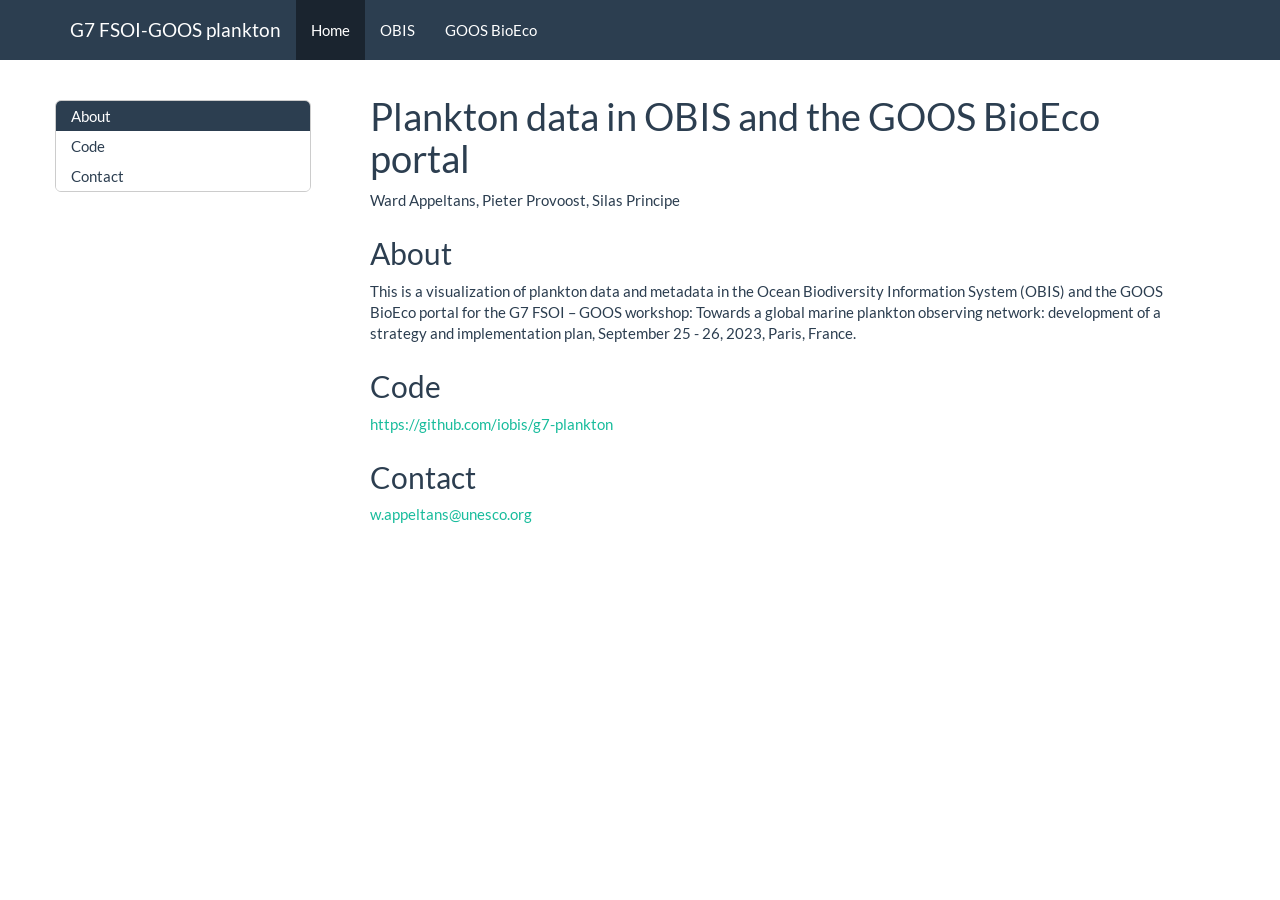
==== commit 27863177: "obis stats" ====
--- a/docs/index.html
+++ b/docs/index.html
@@ -343,6 +343,11 @@
 network: development of a strategy and implementation plan, September 25
 - 26, 2023, Paris, France.</p>
 </div>
+<div id="code" class="section level2">
+<h2>Code</h2>
+<p><a href="https://github.com/iobis/g7-plankton"
+class="uri">https://github.com/iobis/g7-plankton</a></p>
+</div>
 <div id="contact" class="section level2">
 <h2>Contact</h2>
 <p><a
--- a/docs/style.css
+++ b/docs/style.css
@@ -1,4 +1,8 @@
 .section h2 {
-    padding-top: 90px !important;
-    margin-top: -75px !important;
+  padding-top: 90px !important;
+  margin-top: -75px !important;
 }
+
+.tocify-extend-page {
+  height: 0 !important;
+}
